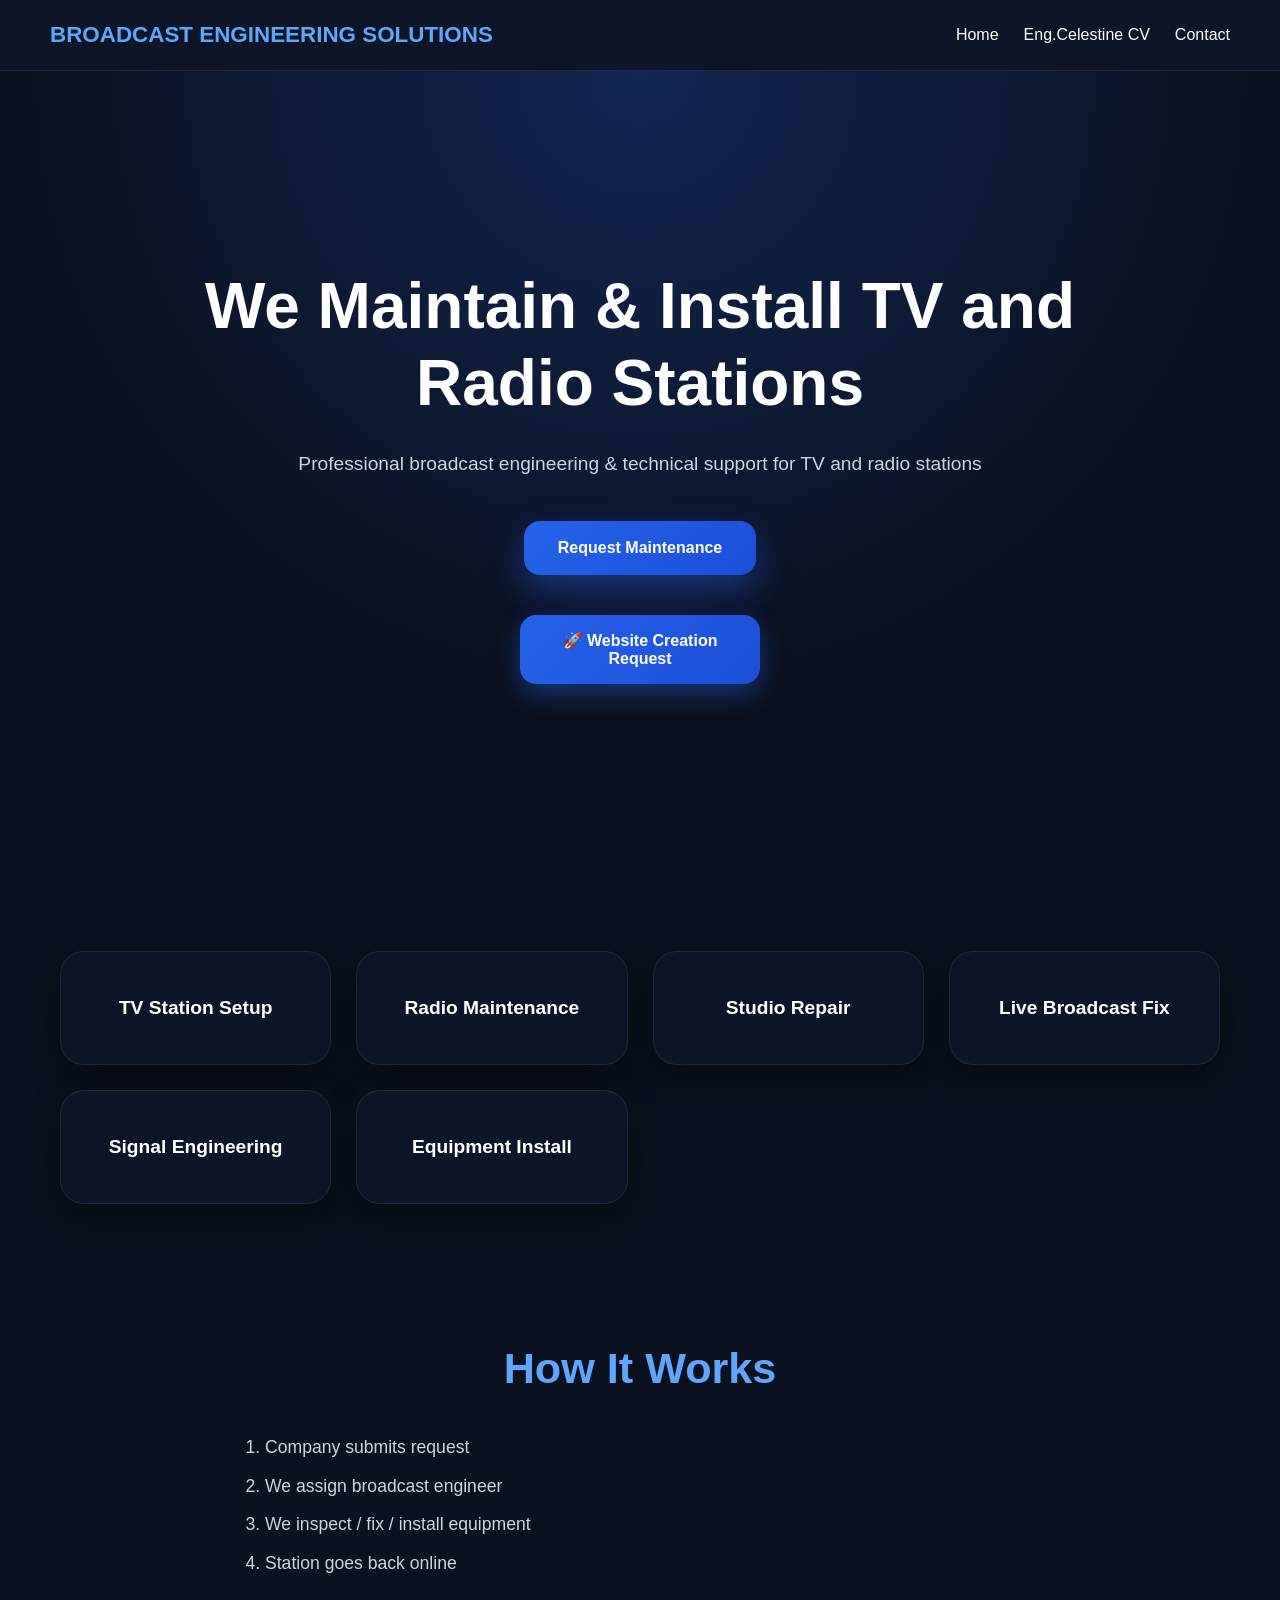
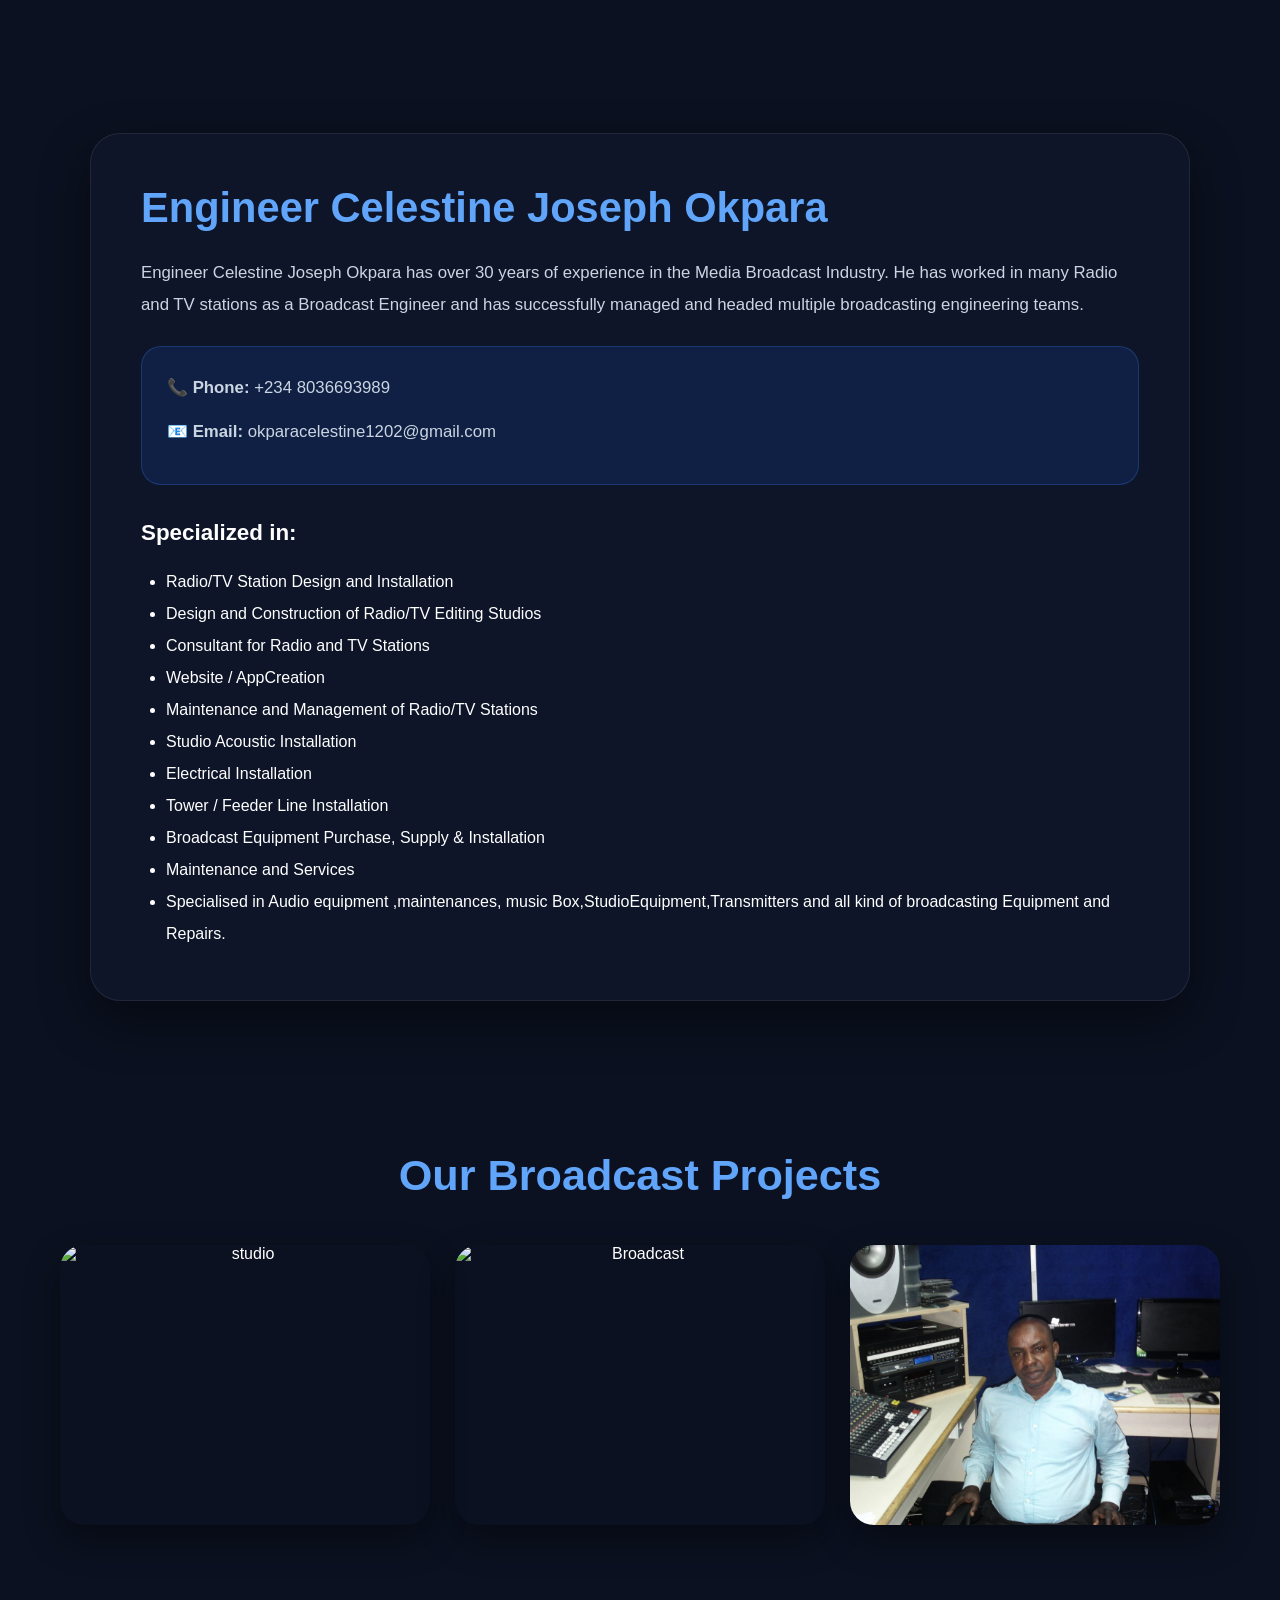
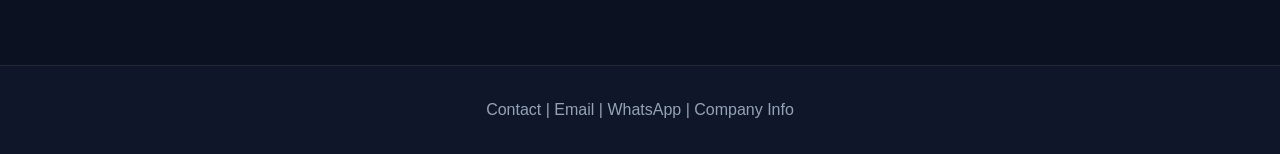
==== BroadCast-App/home.html @ f26ca930 "Add files via upload" ====
<!DOCTYPE html>
<html lang="en">
<head>
  <meta charset="UTF-8">
  <title>Broadcast Engineering Solutions</title>
  <link rel="stylesheet" href="style.css">
</head>

<body>

  <!-- HEADER -->
  <header class="header">
    <div class="logo">BROADCAST ENGINEERING SOLUTIONS</div>

    <nav>
      <a href="#">Home</a>
      <a href="cv.html">Eng.Celestine CV</a>
      <a href="#">Contact</a>
    </nav>
  </header>

  <!-- HERO -->
  <section class="hero">

    <h1>We Maintain & Install TV and Radio Stations</h1>

    <p>
      Professional broadcast engineering & technical support for TV and radio stations
    </p>

    <!-- ONLY ONE BUTTON -->
<P>
    <a href="request.html">
      <button class="main-btn">Request Maintenance</button>
    </a>
</p>

<button class="action-btn" onclick="goToRequest()">
  🚀 Website Creation Request
</button>
<script>function goToRequest() {
  window.location.href = "website-request.html";
}</script>


  </section>

  <!-- SERVICES -->
  <section class="services">

    <div class="card">TV Station Setup</div>
    <div class="card">Radio Maintenance</div>
    <div class="card">Studio Repair</div>
    <div class="card">Live Broadcast Fix</div>
    <div class="card">Signal Engineering</div>
    <div class="card">Equipment Install</div>

  </section>

  <!-- HOW IT WORKS -->
  <section class="how">

    <h2>How It Works</h2>

    <ol>
      <li>Company submits request</li>
      <li>We assign broadcast engineer</li>
      <li>We inspect / fix / install equipment</li>
      <li>Station goes back online</li>
    </ol>

  </section>

  <section class="profile-section">

  <div class="profile-card">


    <h2>Engineer Celestine Joseph Okpara</h2>

    <p>
      Engineer Celestine Joseph Okpara has over 30 years of experience in the Media Broadcast Industry.
      He has worked in many Radio and TV stations as a Broadcast Engineer and has successfully
      managed and headed multiple broadcasting engineering teams.
    </p>

    <!-- CONTACT INFO -->
<div class="contact-box">
  <p><strong>📞 Phone:</strong> +234 8036693989</p>
  <p><strong>📧 Email:</strong> okparacelestine1202@gmail.com</p>
</div>

    <h4>Specialized in:</h4>

    <ul>
      <li>Radio/TV Station Design and Installation</li>
      <li>Design and Construction of Radio/TV Editing Studios</li>
      <li>Consultant for Radio and TV Stations</li>
      <li>Website / AppCreation</li>
      <li>Maintenance and Management of Radio/TV Stations</li>
      <li>Studio Acoustic Installation</li>
      <li>Electrical Installation</li>
      <li>Tower / Feeder Line Installation</li>
      <li>Broadcast Equipment Purchase, Supply & Installation</li>
      <li>Maintenance and Services</li>
      <li>Specialised in Audio equipment ,maintenances, music Box,StudioEquipment,Transmitters and all kind of broadcasting Equipment and Repairs.</li>
    </ul>

  </div>

</section>
<section class="image-section">

  <h2>Our Broadcast Projects</h2>

  <div class="image-row">

    <img src="assets/pic1.jpg"alt="studio">

    <img src="assets/pic2.jpg" alt="Broadcast">

    <img src="assets/pic3.jpg" alt="Engineering">  

  </div>
  

</section>

  <!-- FOOTER -->
  <footer>
    <p>Contact | Email | WhatsApp | Company Info</p>
  </footer>

</body>
</html>
---- BroadCast-App/style.css ----
/* =========================
   GLOBAL STYLING
========================= */

* {
  margin: 0;
  padding: 0;
  box-sizing: border-box;
}

body {
  font-family: "Segoe UI", Tahoma, Geneva, Verdana, sans-serif;
  background: #0b1120;
  color: white;
  min-height: 100vh;
  overflow-x: hidden;
}



/* =========================
   TOPBAR
========================= */

.topbar {
  width: 100%;
  background: rgba(15, 23, 42, 0.95);
  backdrop-filter: blur(10px);
  border-bottom: 1px solid rgba(255,255,255,0.08);
  padding: 22px 40px;
  display: flex;
  justify-content: space-between;
  align-items: center;
  position: sticky;
  top: 0;
  z-index: 1000;
}

.topbar h1 {
  font-size: 2rem;
  color: #60a5fa;
  font-weight: 700;
  letter-spacing: 1px;
}

.topbar p {
  color: #94a3b8;
  margin-top: 4px;
}



/* =========================
   REQUEST PAGE LAYOUT
========================= */

.request-wrapper {
  display: grid;
  grid-template-columns: repeat(auto-fit, minmax(350px, 1fr));
  gap: 40px;
  padding: 60px;
  align-items: center;
}

.request-image {
  background:
    linear-gradient(
      135deg,
      rgba(37,99,235,0.25),
      rgba(15,23,42,0.9)
    );

  border: 1px solid rgba(255,255,255,0.08);

  border-radius: 30px;

  padding: 50px;

  min-height: 500px;

  display: flex;
  flex-direction: column;
  justify-content: center;

  box-shadow:
    0 20px 50px rgba(0,0,0,0.4);
}

.request-image h2 {
  font-size: 3rem;
  line-height: 1.2;
  margin-bottom: 25px;
  color: white;
}

.request-image p {
  font-size: 1.15rem;
  line-height: 1.8;
  color: #cbd5e1;
}



/* =========================
   FORM CARD
========================= */

.request-card {
  background: rgba(15,23,42,0.95);

  border: 1px solid rgba(255,255,255,0.08);

  border-radius: 30px;

  padding: 45px;

  box-shadow:
    0 25px 50px rgba(0,0,0,0.5);
}

.request-card h2 {
  font-size: 2rem;
  margin-bottom: 30px;
  color: #60a5fa;
}

.request-card input,
.request-card textarea {
  width: 100%;

  padding: 16px 18px;

  margin-bottom: 20px;

  border-radius: 16px;

  border: 1px solid rgba(255,255,255,0.08);

  background: #111827;

  color: white;

  font-size: 1rem;

  transition: 0.3s ease;
}

.request-card textarea {
  min-height: 140px;
  resize: vertical;
}

.request-card input:focus,
.request-card textarea:focus {
  outline: none;

  border-color: #3b82f6;

  box-shadow:
    0 0 0 4px rgba(59,130,246,0.2);
}

.request-card button {
  width: 100%;

  padding: 16px;

  border: none;

  border-radius: 16px;

  background:
    linear-gradient(
      135deg,
      #2563eb,
      #1d4ed8
    );

  color: white;

  font-size: 1rem;

  font-weight: 700;

  cursor: pointer;

  transition: 0.3s ease;

  box-shadow:
    0 10px 25px rgba(37,99,235,0.4);
}

.request-card button:hover {
  transform: translateY(-2px);

  box-shadow:
    0 15px 35px rgba(37,99,235,0.5);
}

.request-card select {

  width: 100%;

  padding: 16px 18px;

  margin-bottom: 20px;

  border-radius: 16px;

  border:
    1px solid rgba(255,255,255,0.08);

  background: #111827;

  color: white;

  font-size: 1rem;

  transition: 0.3s ease;
}

.request-card select:focus {

  outline: none;

  border-color: #3b82f6;

  box-shadow:
    0 0 0 4px rgba(59,130,246,0.2);
}





/* =========================
   SUCCESS PAGE
========================= */

.success-container {
  width: 100%;
  min-height: 100vh;

  display: flex;
  justify-content: center;
  align-items: center;

  padding: 30px;
}

.success-card {
  width: 100%;
  max-width: 600px;

  background: rgba(15,23,42,0.95);

  border: 1px solid rgba(255,255,255,0.08);

  border-radius: 30px;

  padding: 50px;

  text-align: center;

  box-shadow:
    0 20px 50px rgba(0,0,0,0.45);
}

.success-card h1 {
  color: #4ade80;
  margin-bottom: 20px;
  font-size: 2.5rem;
}

.success-card p {
  color: #cbd5e1;
  margin-bottom: 35px;
  font-size: 1.1rem;
}

.success-card a {
  display: block;

  margin-top: 16px;

  padding: 15px;

  background:
    linear-gradient(
      135deg,
      #2563eb,
      #1d4ed8
    );

  border-radius: 16px;

  text-decoration: none;

  color: white;

  font-weight: 600;

  transition: 0.3s ease;
}

.success-card a:hover {
  transform: translateY(-2px);
}



/* =========================
   ADMIN PAGE
========================= */

.admin-container {
  padding: 50px;
}

.admin-container h2 {
  font-size: 2rem;
  margin-bottom: 35px;
  color: #60a5fa;
}

#requests {
  display: grid;
  grid-template-columns: repeat(auto-fit, minmax(320px, 1fr));
  gap: 25px;
}

.request-box {
  background: rgba(15,23,42,0.95);

  border: 1px solid rgba(255,255,255,0.08);

  border-radius: 24px;

  padding: 28px;

  transition: 0.3s ease;

  box-shadow:
    0 15px 35px rgba(0,0,0,0.35);
}

.request-box:hover {
  transform: translateY(-5px);

  border-color: rgba(59,130,246,0.5);
}

.request-box h3 {
  color: #60a5fa;
  margin-bottom: 18px;
  font-size: 1.4rem;
}

.request-box p {
  margin-bottom: 12px;
  color: #cbd5e1;
  line-height: 1.6;
}

.request-box strong {
  color: white;
}



/* =========================
   LOGOUT BUTTON
========================= */

#logoutBtn {
  background:
    linear-gradient(
      135deg,
      #ef4444,
      #dc2626
    );

  border: none;

  color: white;

  padding: 12px 22px;

  border-radius: 14px;

  font-size: 0.95rem;

  font-weight: 600;

  cursor: pointer;

  transition: 0.3s ease;
}

#logoutBtn:hover {
  transform: translateY(-2px);

  box-shadow:
    0 10px 25px rgba(239,68,68,0.35);
}



/* =========================
   MOBILE RESPONSIVE
========================= */

@media (max-width: 768px) {

  .topbar {
    padding: 20px;
    flex-direction: column;
    gap: 15px;
    text-align: center;
  }

  .request-wrapper {
    padding: 25px;
  }

  .request-image h2 {
    font-size: 2.2rem;
  }

  .request-card,
  .request-image,
  .success-card {
    padding: 30px;
  }

  .admin-container {
    padding: 25px;
  }

}

/* =========================
   GLOBAL
========================= */

* {
  margin: 0;
  padding: 0;
  box-sizing: border-box;
}

body {
  background: #0b1120;
  color: white;
  font-family: "Segoe UI", sans-serif;
  overflow-x: hidden;
}



/* =========================
   HEADER
========================= */

.header {
  width: 100%;
  padding: 22px 50px;

  display: flex;
  justify-content: space-between;
  align-items: center;

  background: rgba(15,23,42,0.95);

  backdrop-filter: blur(12px);

  position: sticky;
  top: 0;
  z-index: 1000;

  border-bottom:
    1px solid rgba(255,255,255,0.08);
}

.logo {
  font-size: 1.4rem;
  font-weight: bold;
  color: #60a5fa;
}

nav {
  display: flex;
  gap: 25px;
}

nav a {
  text-decoration: none;
  color: white;
  font-weight: 500;
  transition: 0.3s;
}

nav a:hover {
  color: #60a5fa;
}



/* =========================
   HERO
========================= */

.hero {

  min-height: 90vh;

  display: flex;
  flex-direction: column;
  justify-content: center;
  align-items: center;

  text-align: center;

  padding: 40px;

  background:
    radial-gradient(
      circle at top,
      rgba(37,99,235,0.25),
      transparent 60%
    );
}

.hero h1 {

  font-size: 4rem;

  max-width: 900px;

  line-height: 1.2;

  margin-bottom: 25px;

  color: white;
}

.hero p {

  max-width: 700px;

  font-size: 1.2rem;

  line-height: 1.8;

  color: #cbd5e1;

  margin-bottom: 40px;
}



/* =========================
   BUTTON
========================= */

.main-btn {

  padding: 18px 34px;

  border: none;

  border-radius: 16px;

  background:
    linear-gradient(
      135deg,
      #2563eb,
      #1d4ed8
    );

  color: white;

  font-size: 1rem;

  font-weight: 700;

  cursor: pointer;

  transition: 0.3s ease;

  box-shadow:
    0 15px 35px rgba(37,99,235,0.4);
}

.main-btn:hover {

  transform: translateY(-3px);

  box-shadow:
    0 20px 40px rgba(37,99,235,0.5);
}



/* =========================
   SERVICES
========================= */

.services {

  display: grid;

  grid-template-columns:
    repeat(auto-fit, minmax(260px,1fr));

  gap: 25px;

  padding: 70px 60px;
}

.card {

  background:
    rgba(15,23,42,0.95);

  border:
    1px solid rgba(255,255,255,0.08);

  border-radius: 24px;

  padding: 45px 30px;

  text-align: center;

  font-size: 1.2rem;

  font-weight: 600;

  transition: 0.3s ease;

  box-shadow:
    0 15px 35px rgba(0,0,0,0.35);
}

.card:hover {

  transform: translateY(-6px);

  border-color:
    rgba(59,130,246,0.4);
}



/* =========================
   HOW IT WORKS
========================= */

.how {

  padding: 70px 60px;

  text-align: center;
}

.how h2 {

  font-size: 2.7rem;

  margin-bottom: 35px;

  color: #60a5fa;
}

.how ol {

  max-width: 750px;

  margin: auto;

  text-align: left;

  line-height: 2.2;

  font-size: 1.1rem;

  color: #cbd5e1;
}



/* =========================
   PROFILE SECTION
========================= */

.profile-section {

  padding: 80px 60px;
}

.profile-card {

  max-width: 1100px;

  margin: auto;

  background:
    rgba(15,23,42,0.95);

  border:
    1px solid rgba(255,255,255,0.08);

  border-radius: 30px;

  padding: 50px;

  box-shadow:
    0 20px 50px rgba(0,0,0,0.45);
}

.profile-card h2 {

  font-size: 2.6rem;

  margin-bottom: 25px;

  color: #60a5fa;
}

.profile-card p {

  line-height: 1.9;

  color: #cbd5e1;

  margin-bottom: 25px;

  font-size: 1.05rem;
}

.profile-card h4 {

  margin-top: 35px;

  margin-bottom: 20px;

  font-size: 1.4rem;
}

.profile-card ul {

  padding-left: 25px;

  line-height: 2;
}



/* =========================
   CONTACT BOX
========================= */

.contact-box {

  margin-top: 25px;

  margin-bottom: 30px;

  background:
    rgba(37,99,235,0.15);

  border:
    1px solid rgba(59,130,246,0.25);

  padding: 25px;

  border-radius: 20px;
}

.contact-box p {

  margin-bottom: 12px;
}



/* =========================
   IMAGE GALLERY
========================= */

.image-section {

  padding: 70px 60px;

  text-align: center;
}

.image-section h2 {

  font-size: 2.7rem;

  margin-bottom: 45px;

  color: #60a5fa;
}

.image-row {

  display: grid;

  grid-template-columns:
    repeat(auto-fit, minmax(280px,1fr));

  gap: 25px;
}

.image-row img {

  width: 100%;

  height: 280px;

  object-fit: cover;

  border-radius: 24px;

  transition: 0.3s ease;

  box-shadow:
    0 15px 35px rgba(0,0,0,0.4);
}

.image-row img:hover {

  transform: scale(1.03);
}



/* =========================
   FOOTER
========================= */

footer {

  margin-top: 70px;

  padding: 35px;

  text-align: center;

  background:
    rgba(15,23,42,0.95);

  border-top:
    1px solid rgba(255,255,255,0.08);

  color: #94a3b8;
}



/* =========================
   MOBILE
========================= */

@media (max-width: 768px) {

  .header {

    flex-direction: column;

    gap: 18px;

    padding: 25px;
  }

  .hero h1 {
    font-size: 2.5rem;
  }

  .services,
  .profile-section,
  .image-section,
  .how {

    padding: 40px 25px;
  }

  .profile-card {

    padding: 30px;
  }

}

/* =========================
   WEBSITE LOGIN PAGE
========================= */

.login-page {

  width: 100%;

  min-height: 100vh;

  display: flex;

  justify-content: center;

  align-items: center;

  padding: 30px;

  background:
    radial-gradient(
      circle at top,
      rgba(37,99,235,0.25),
      transparent 60%
    );
}

.login-card {

  width: 100%;

  max-width: 450px;

  background:
    rgba(15,23,42,0.95);

  border:
    1px solid rgba(255,255,255,0.08);

  border-radius: 30px;

  padding: 45px;

  box-shadow:
    0 20px 50px rgba(0,0,0,0.45);

  text-align: center;
}

.login-card h1 {

  font-size: 2.3rem;

  margin-bottom: 12px;

  color: #60a5fa;
}

.login-card p {

  color: #cbd5e1;

  margin-bottom: 30px;
}

.login-card input {

  width: 100%;

  padding: 16px 18px;

  margin-bottom: 20px;

  border-radius: 16px;

  border:
    1px solid rgba(255,255,255,0.08);

  background: #111827;

  color: white;

  font-size: 1rem;
}

.login-card input:focus {

  outline: none;

  border-color: #3b82f6;

  box-shadow:
    0 0 0 4px rgba(59,130,246,0.2);
}

.login-card button {

  width: 100%;

  padding: 16px;

  border: none;

  border-radius: 16px;

  background:
    linear-gradient(
      135deg,
      #2563eb,
      #1d4ed8
    );

  color: white;

  font-size: 1rem;

  font-weight: 700;

  cursor: pointer;

  transition: 0.3s ease;

  box-shadow:
    0 10px 25px rgba(37,99,235,0.35);
}

.login-card button:hover {

  transform: translateY(-2px);
}
/* =========================
   USERS PAGE (PROFESSIONAL)
========================= */

#usersContainer {
  display: grid;
  grid-template-columns: repeat(auto-fit, minmax(300px, 1fr));
  gap: 20px;
  margin-top: 20px;
}

.user-card {
  background: rgba(15,23,42,0.95);
  border: 1px solid rgba(255,255,255,0.08);
  border-radius: 20px;
  padding: 25px;
  box-shadow: 0 15px 35px rgba(0,0,0,0.35);
  transition: 0.3s ease;
}

.user-card:hover {
  transform: translateY(-5px);
  border-color: rgba(59,130,246,0.4);
}

.user-card h3 {
  color: #60a5fa;
  margin-bottom: 10px;
  font-size: 1.2rem;
}

.user-card p {
  color: #cbd5e1;
  margin-bottom: 8px;
  font-size: 0.95rem;
}

/* ACTION BADGES (optional later) */
.badge {
  display: inline-block;
  padding: 5px 10px;
  border-radius: 10px;
  font-size: 0.75rem;
  background: rgba(37,99,235,0.2);
  color: #60a5fa;
}
.admin-page {
  padding: 30px;
  font-family: Arial, sans-serif;
}

.users-container {
  display: grid;
  grid-template-columns: repeat(auto-fit, minmax(250px, 1fr));
  gap: 20px;
  margin-top: 20px;
}

.user-card {
  background: rgba(73, 57, 57, 0.308);
  padding: 15px;
  border-radius: 10px;
  box-shadow: 0 5px 15px rgba(0,0,0,0.1);
}
.admin-btn {
  padding: 12px 18px;
  background: #1e90ff;
  color: white;
  border: none;
  border-radius: 8px;
  cursor: pointer;
  margin: 10px;
  font-size: 16px;
}

.admin-btn:hover {
  background: #0f6fd1;
}
.action-btn {
 width: 20%;

  padding: 16px;

  border: none;

  border-radius: 16px;

  background:
    linear-gradient(
      135deg,
      #2563eb,
      #1d4ed8
    );

  color: white;

  font-size: 1rem;

  font-weight: 700;

  cursor: pointer;

  transition: 0.3s ease;

  box-shadow:
    0 10px 25px rgba(37,99,235,0.4);
}

.action-btn:hover {
  transform: translateY(-3px);
  box-shadow: 0 10px 25px rgba(0,0,0,0.3);
}

.action-btn:active {
  transform: scale(0.97);
}
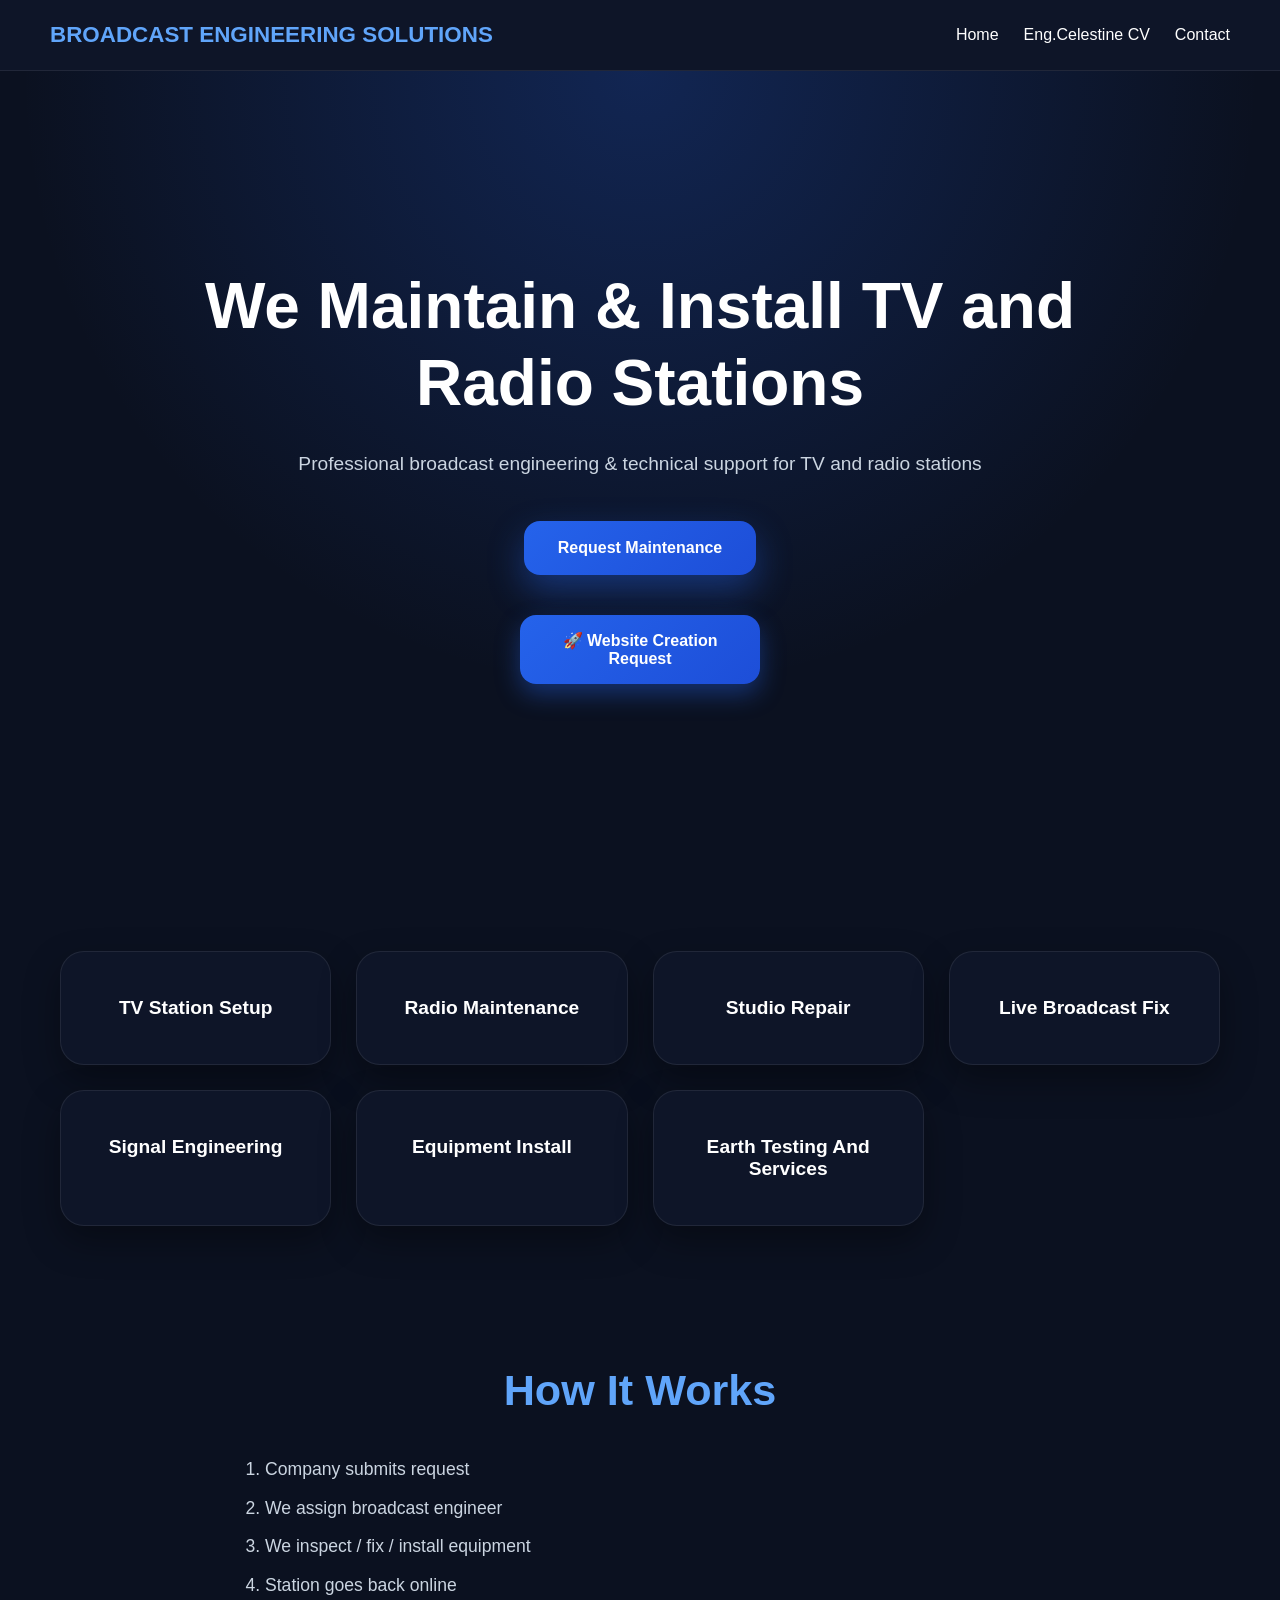
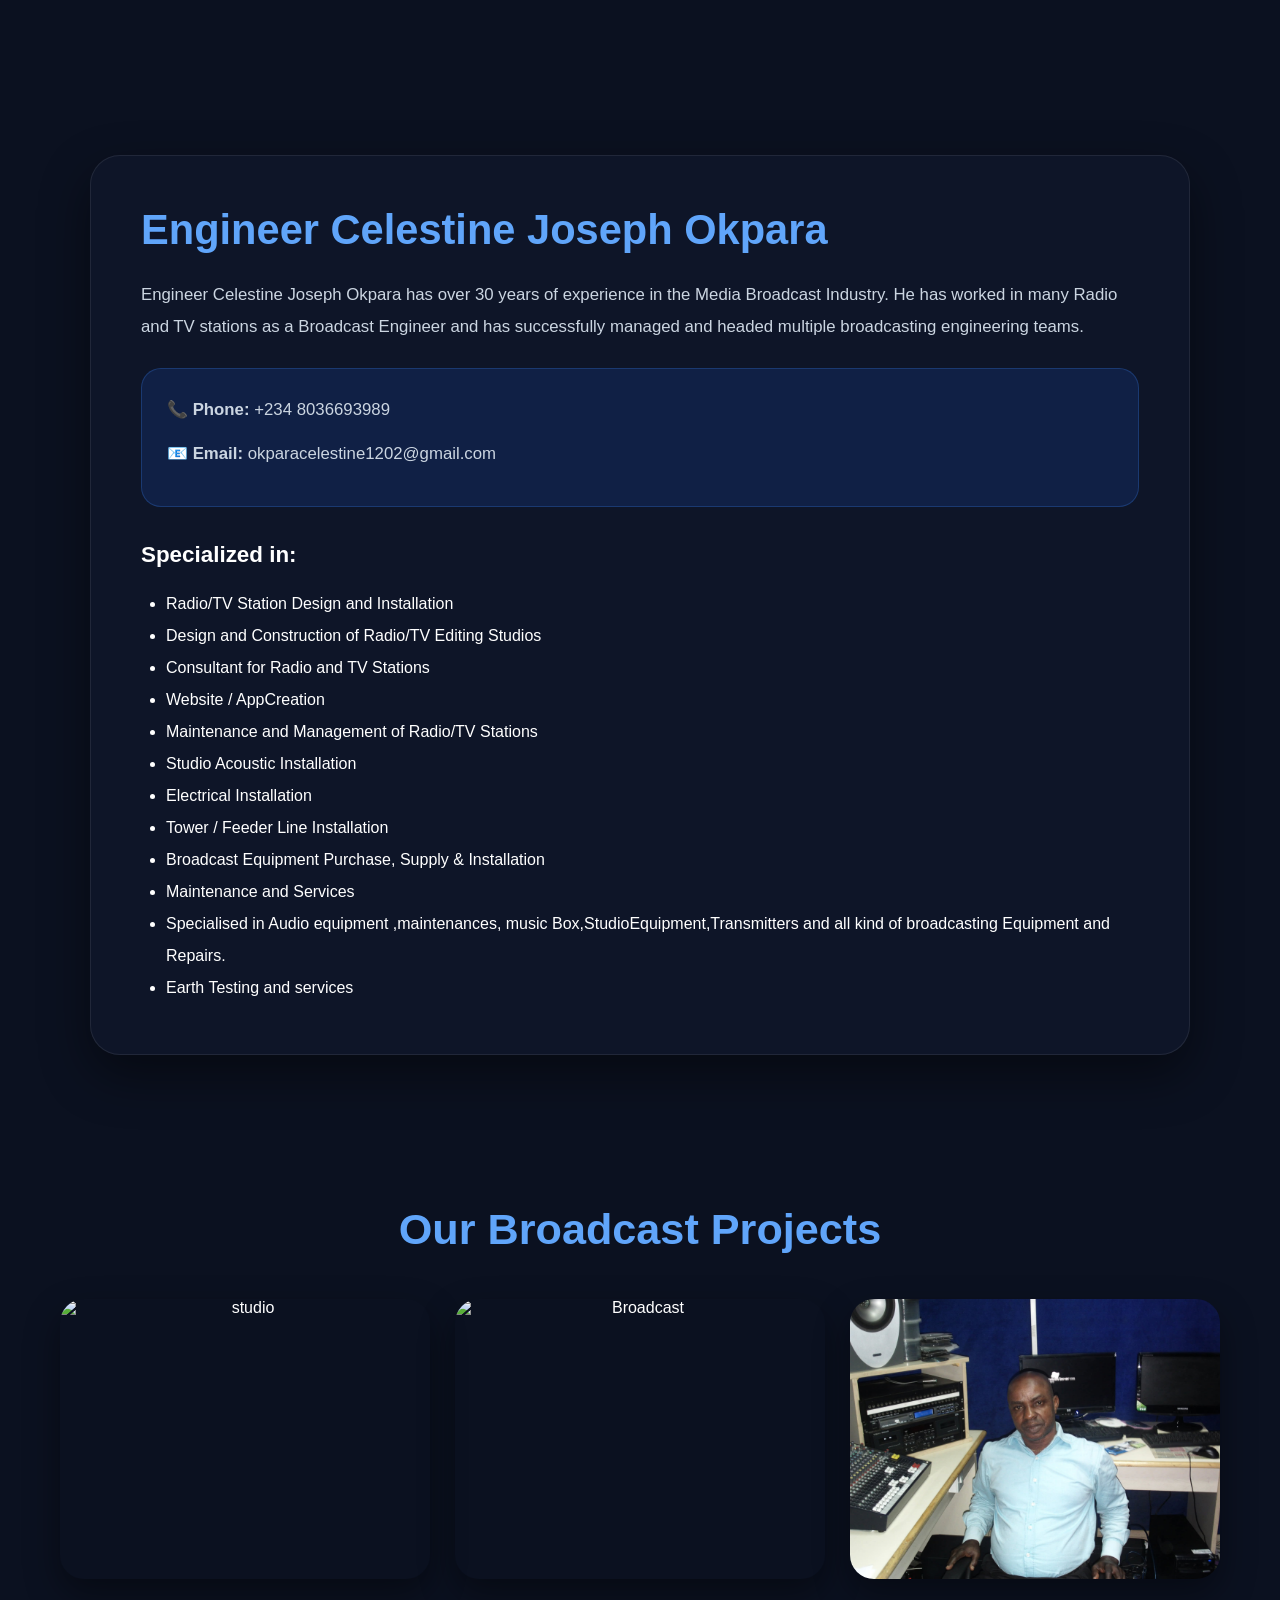
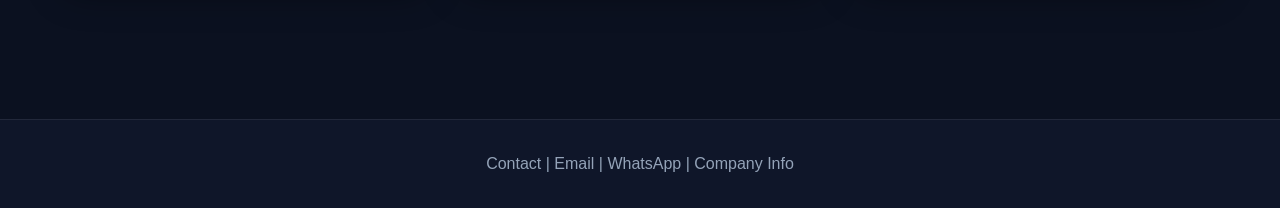
==== commit bcb0f8cc: "Update home.html" ====
--- a/BroadCast-App/home.html
+++ b/BroadCast-App/home.html
@@ -54,6 +54,7 @@
     <div class="card">Live Broadcast Fix</div>
     <div class="card">Signal Engineering</div>
     <div class="card">Equipment Install</div>
+    <div class="card">Earth Testing And Services</div>
 
   </section>
 
@@ -104,6 +105,7 @@
       <li>Broadcast Equipment Purchase, Supply & Installation</li>
       <li>Maintenance and Services</li>
       <li>Specialised in Audio equipment ,maintenances, music Box,StudioEquipment,Transmitters and all kind of broadcasting Equipment and Repairs.</li>
+      <li>Earth Testing and services</li>
     </ul>
 
   </div>
@@ -132,4 +134,4 @@
   </footer>
 
 </body>
-</html>+</html>
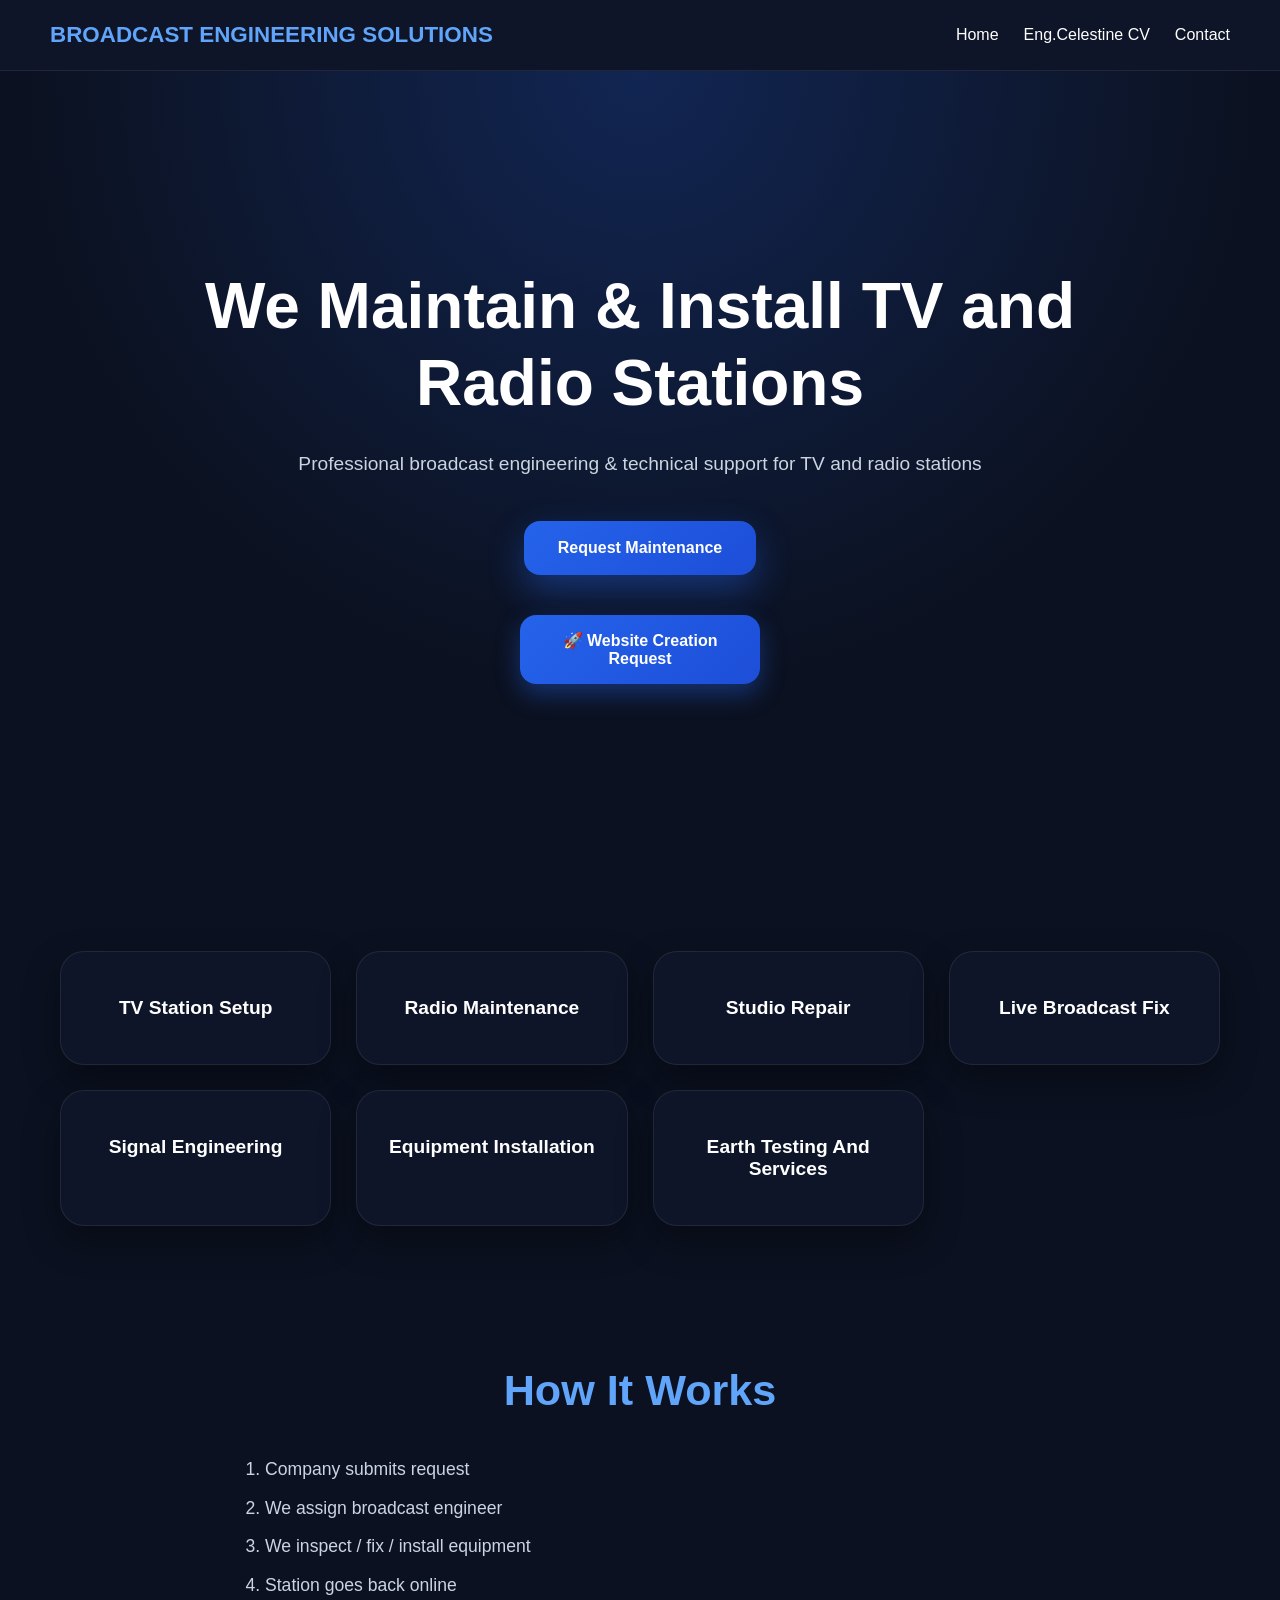
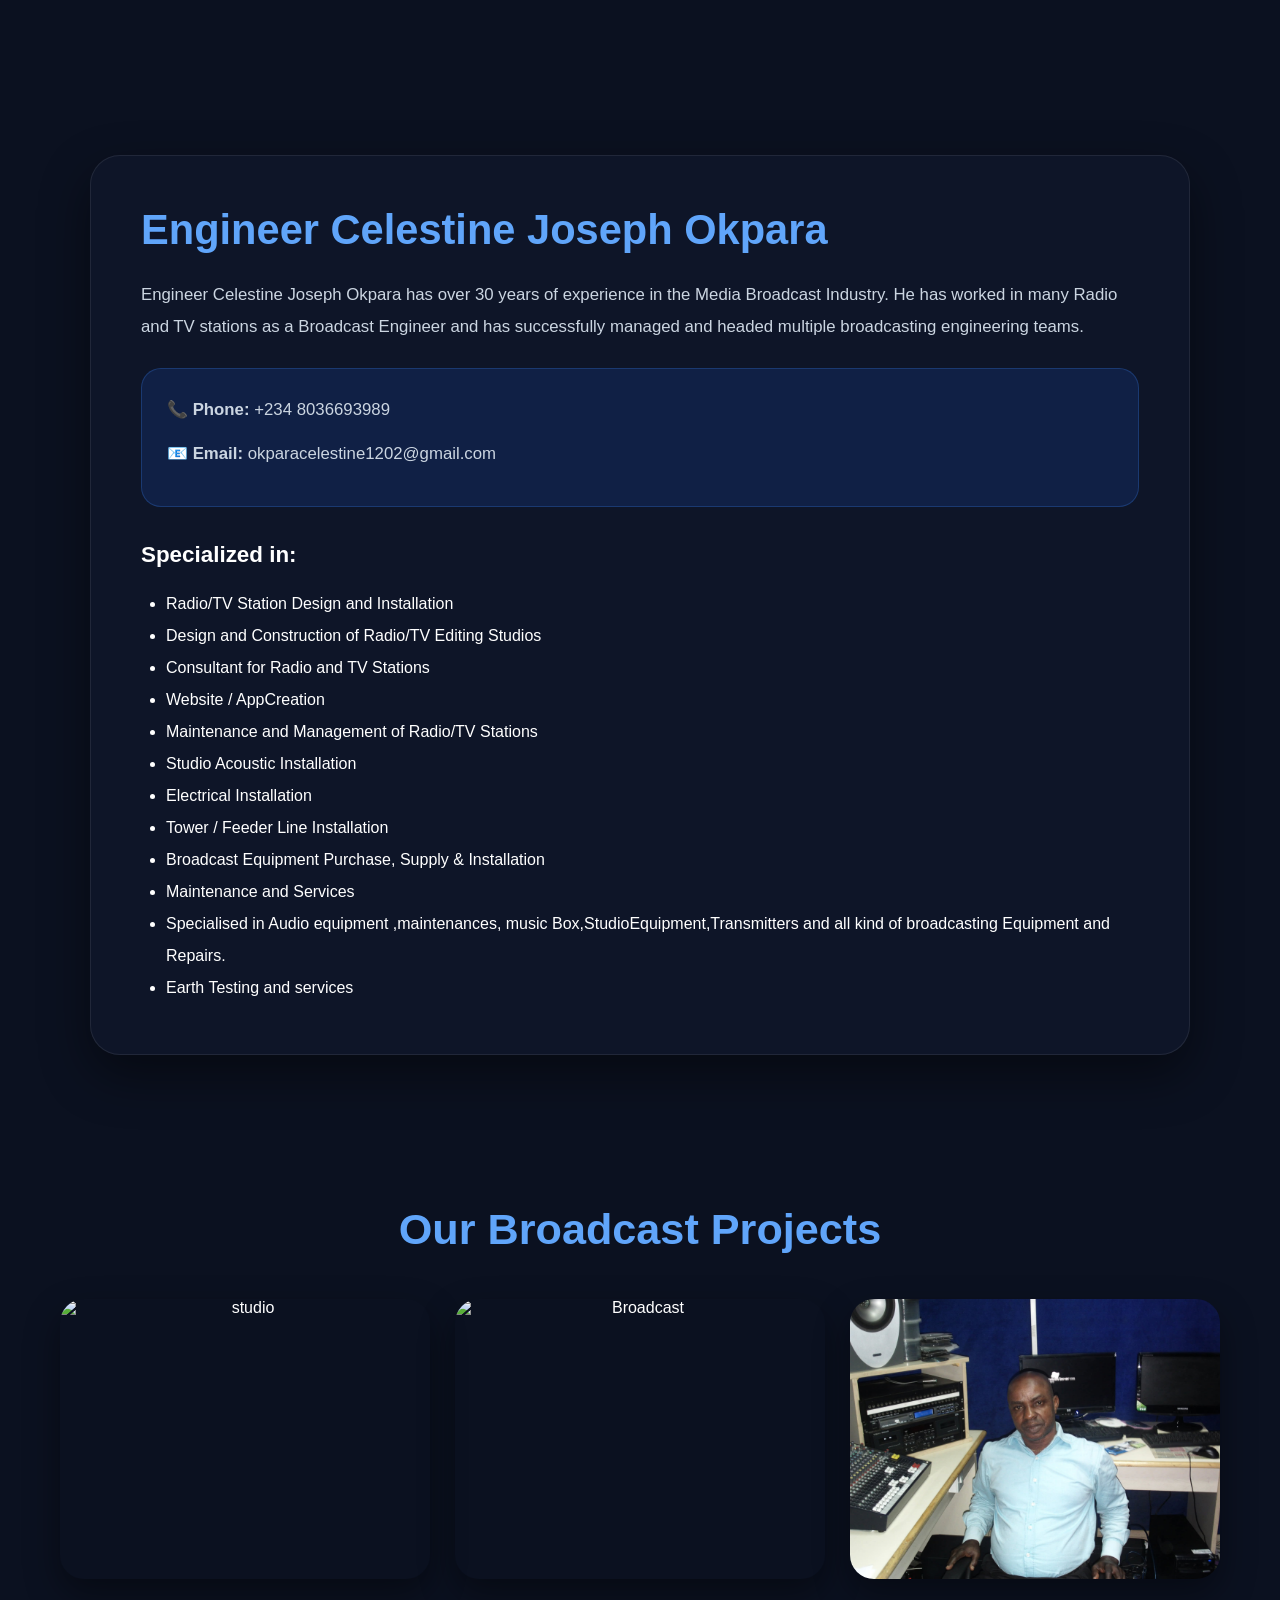
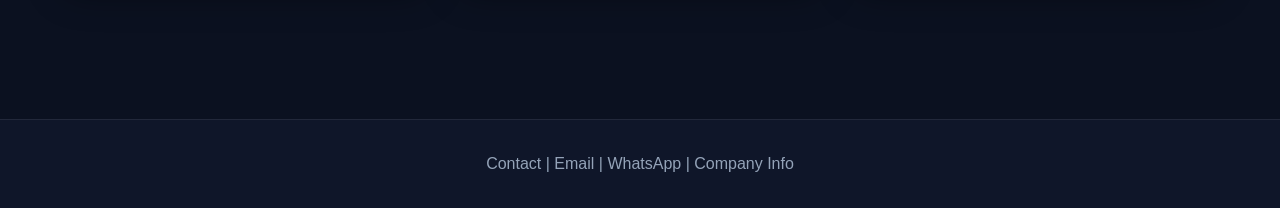
==== commit a75f2c2a: "Update home.html" ====
--- a/BroadCast-App/home.html
+++ b/BroadCast-App/home.html
@@ -53,7 +53,7 @@
     <div class="card">Studio Repair</div>
     <div class="card">Live Broadcast Fix</div>
     <div class="card">Signal Engineering</div>
-    <div class="card">Equipment Install</div>
+    <div class="card">Equipment Installation</div>
     <div class="card">Earth Testing And Services</div>
 
   </section>
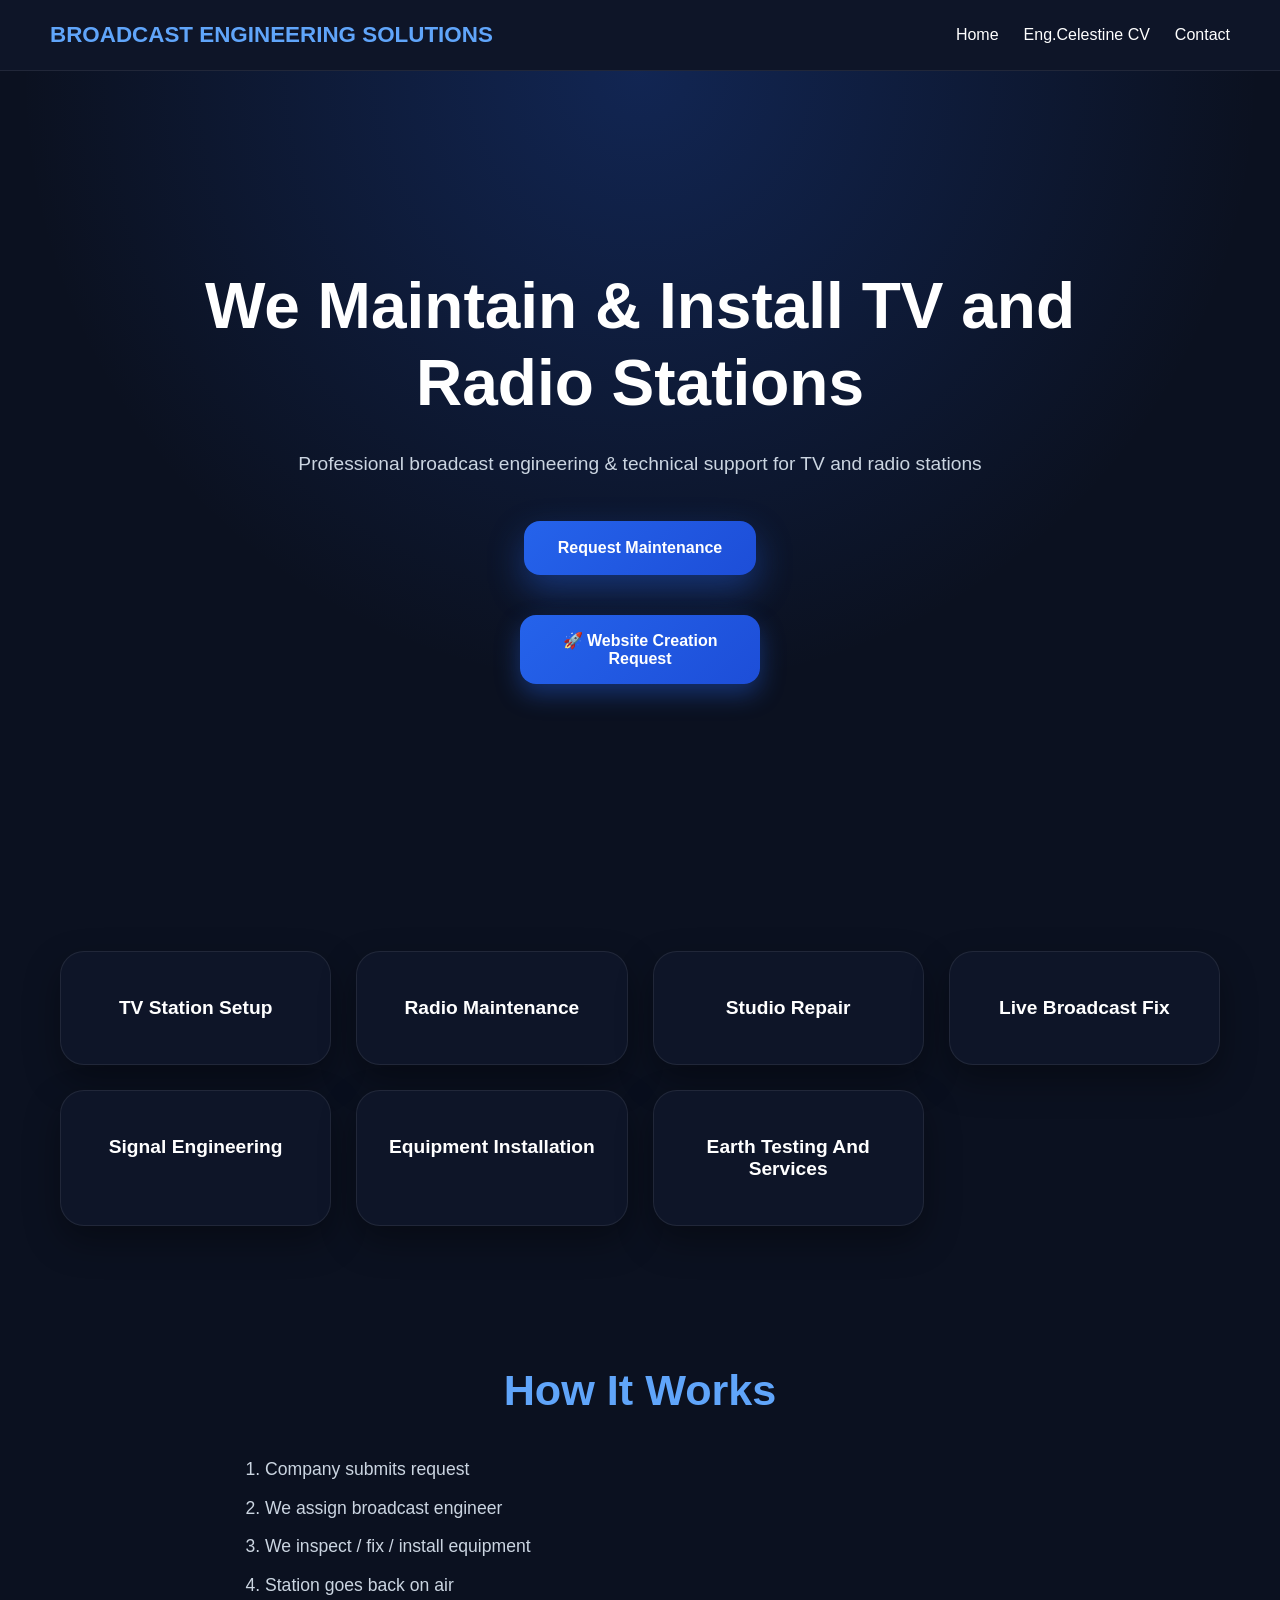
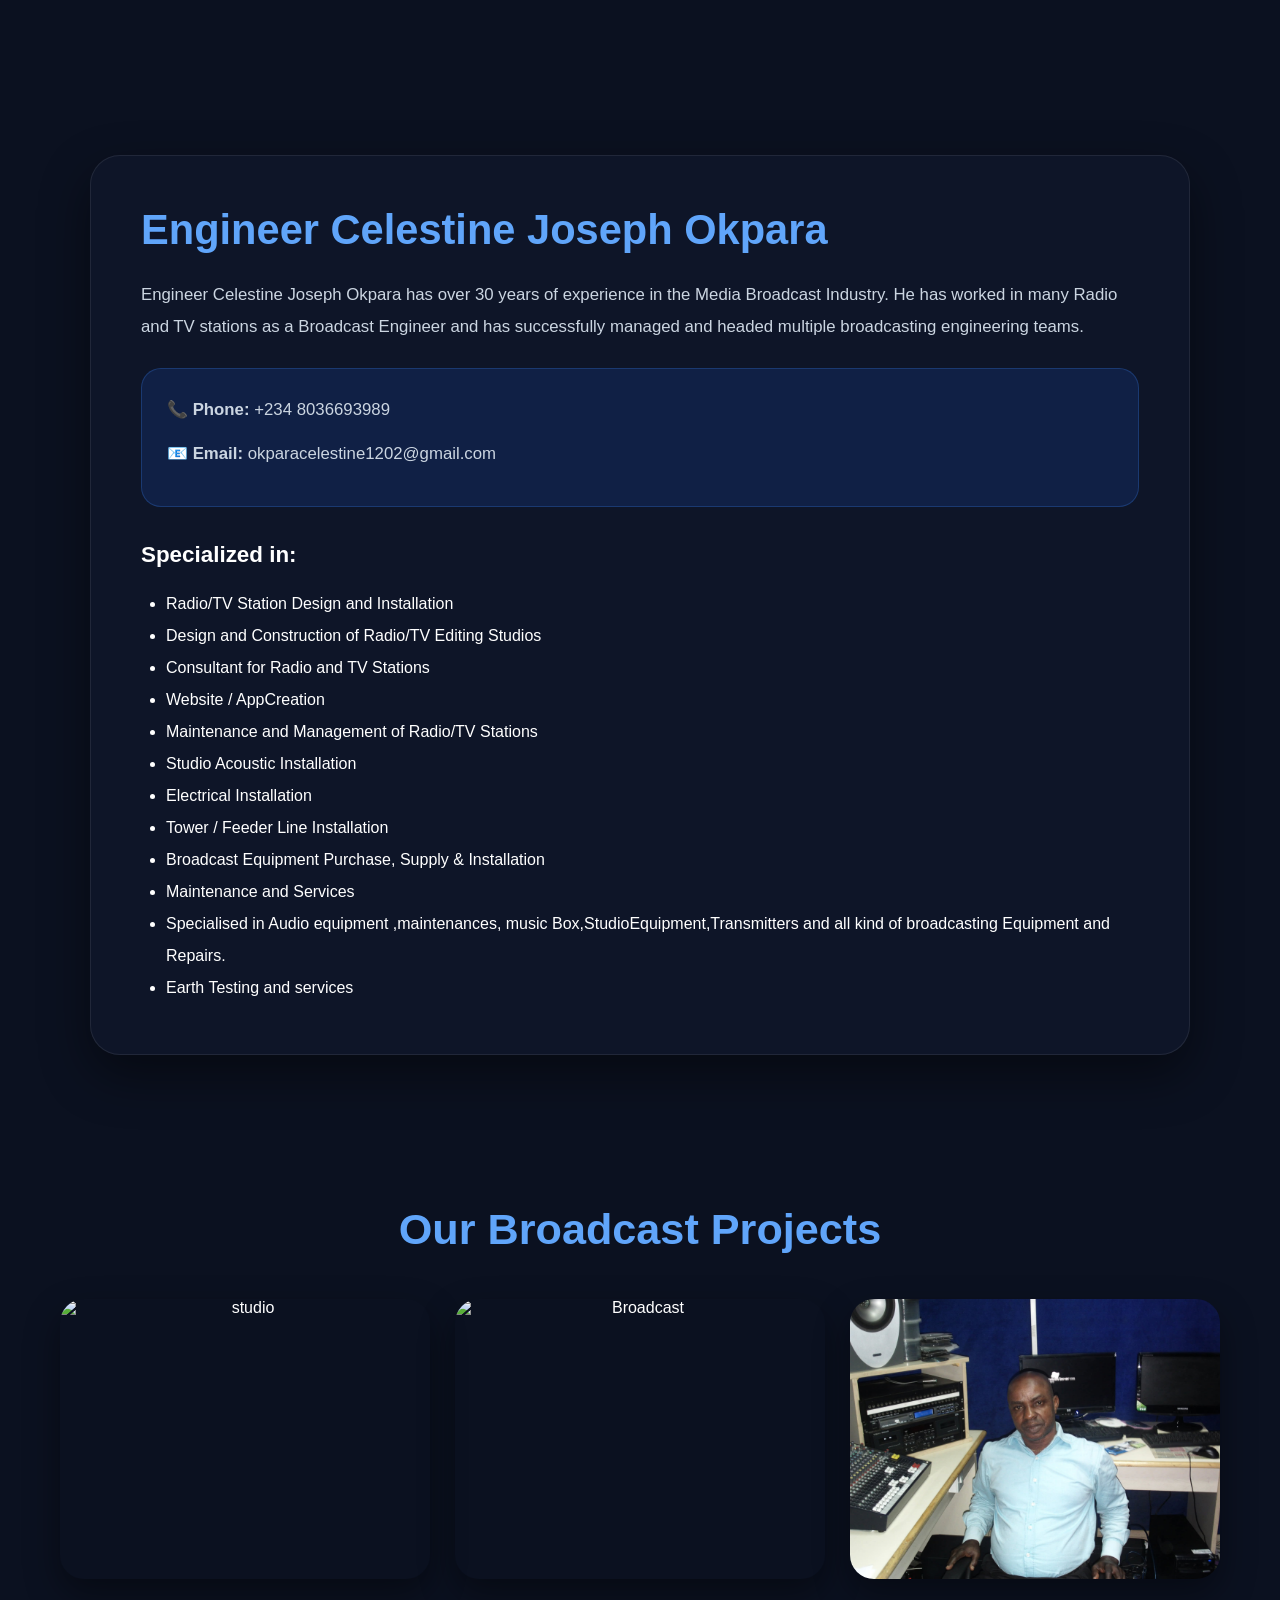
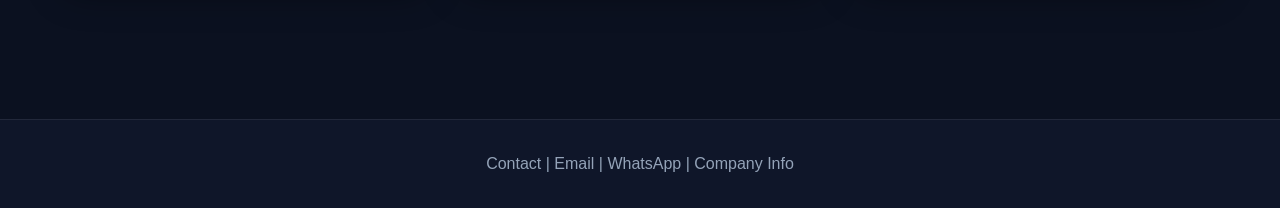
==== commit 1971be9c: "Update home.html" ====
--- a/BroadCast-App/home.html
+++ b/BroadCast-App/home.html
@@ -67,7 +67,7 @@
       <li>Company submits request</li>
       <li>We assign broadcast engineer</li>
       <li>We inspect / fix / install equipment</li>
-      <li>Station goes back online</li>
+      <li>Station goes back on air</li>
     </ol>
 
   </section>
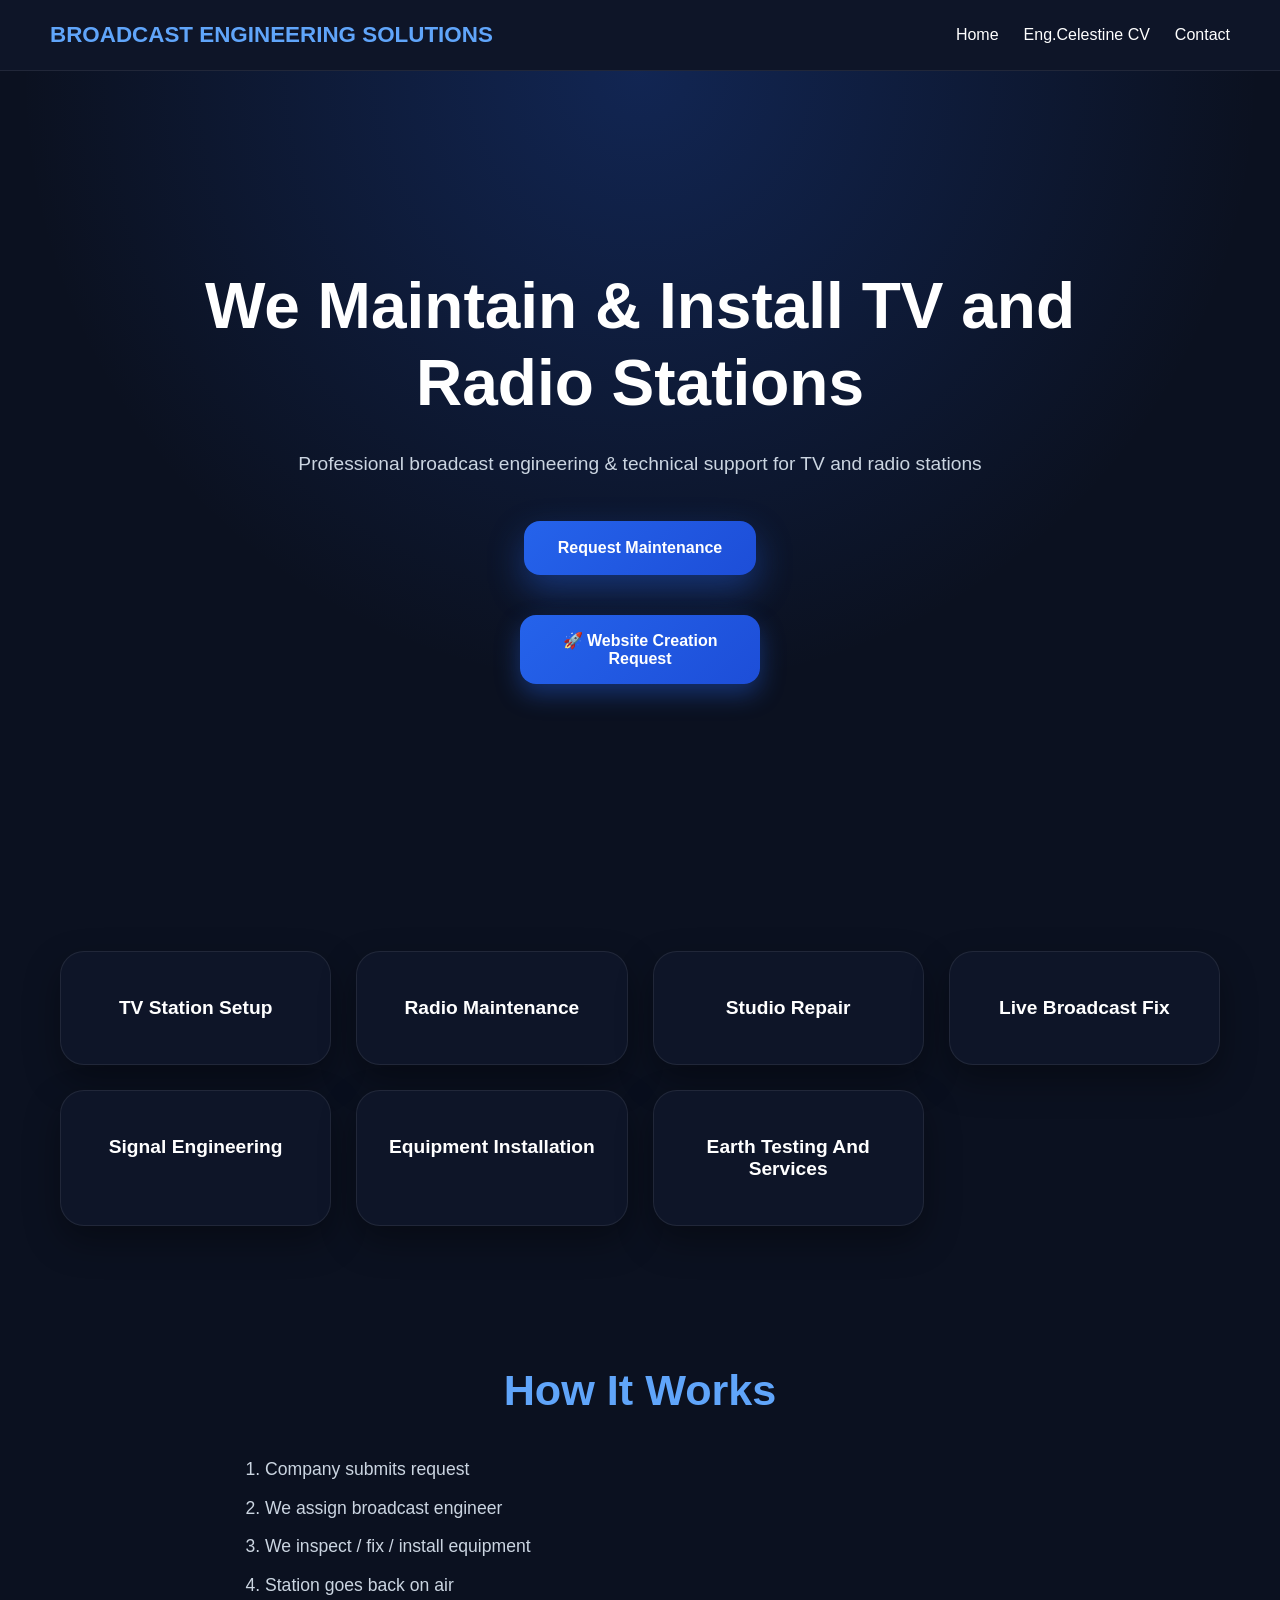
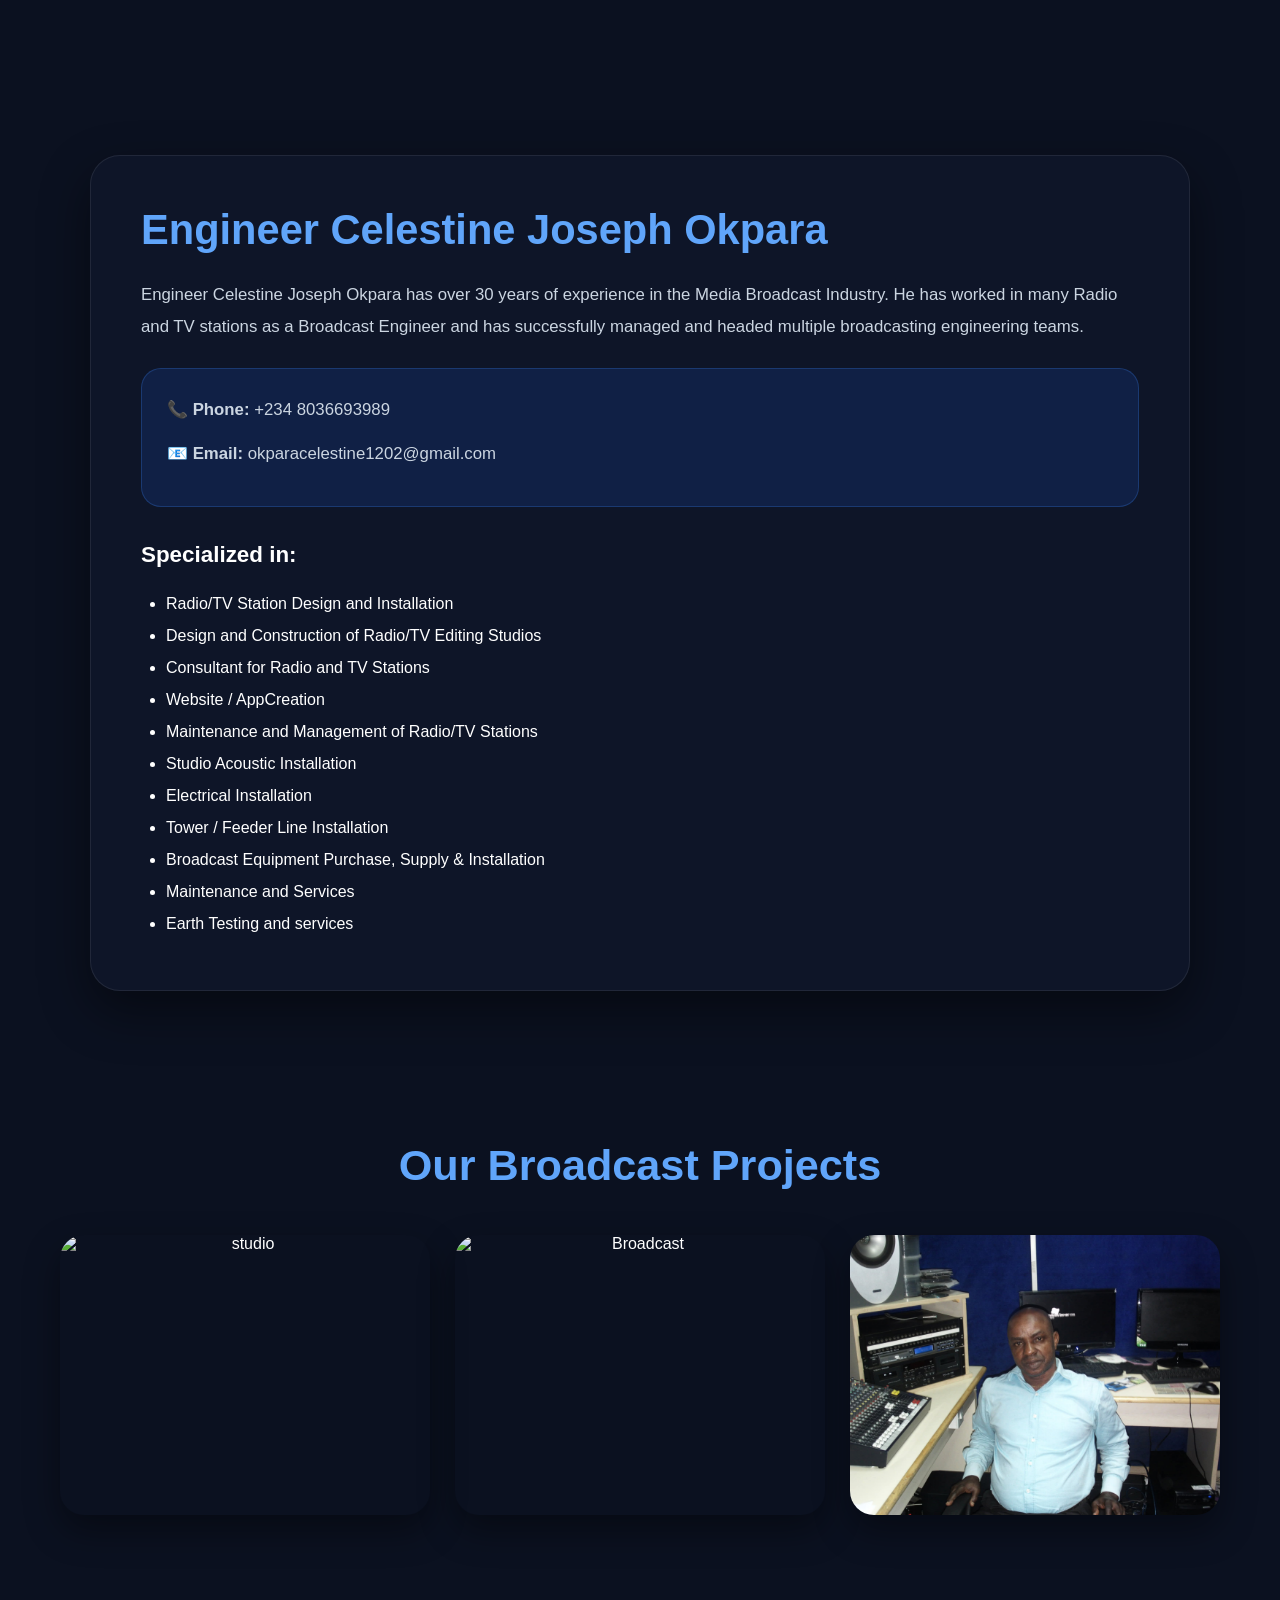
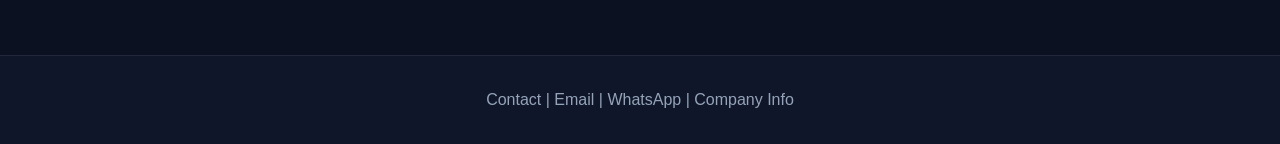
==== commit f00ccbaf: "Update home.html" ====
--- a/BroadCast-App/home.html
+++ b/BroadCast-App/home.html
@@ -104,7 +104,7 @@
       <li>Tower / Feeder Line Installation</li>
       <li>Broadcast Equipment Purchase, Supply & Installation</li>
       <li>Maintenance and Services</li>
-      <li>Specialised in Audio equipment ,maintenances, music Box,StudioEquipment,Transmitters and all kind of broadcasting Equipment and Repairs.</li>
+     
       <li>Earth Testing and services</li>
     </ul>
 
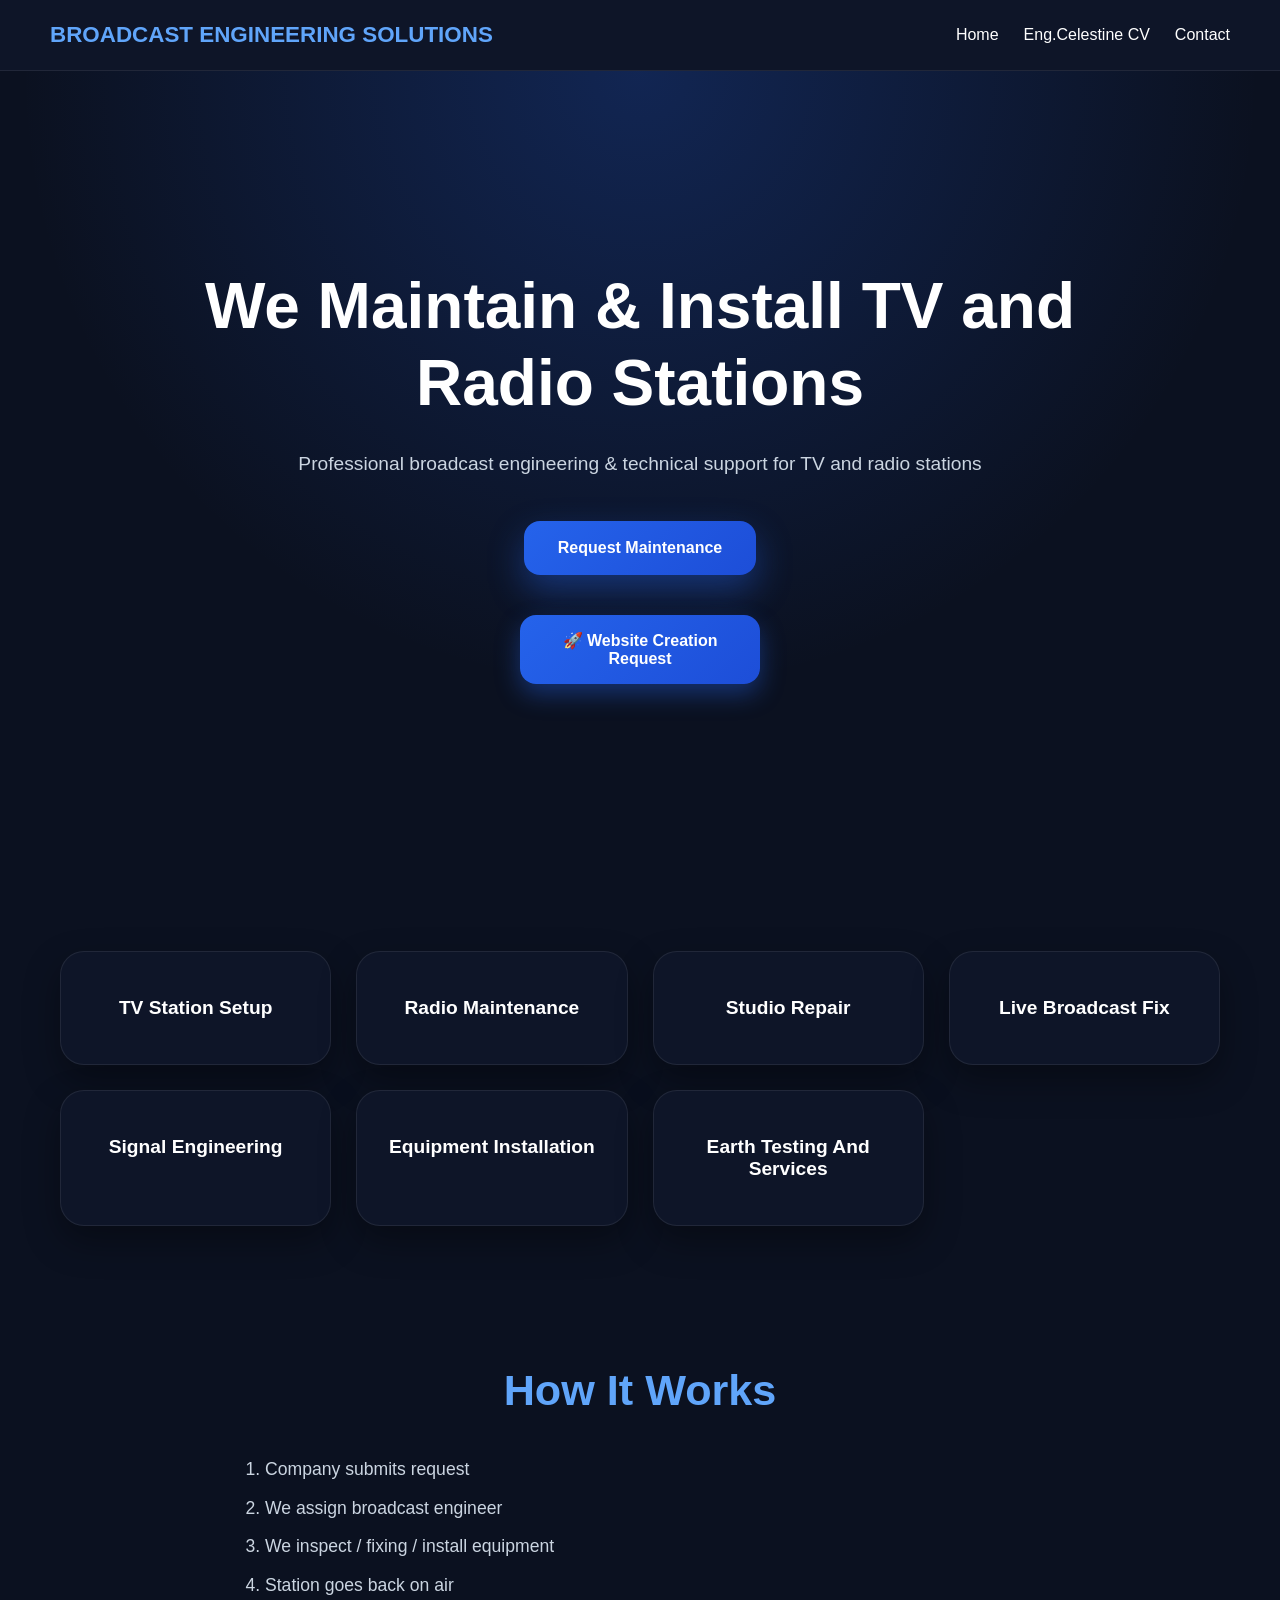
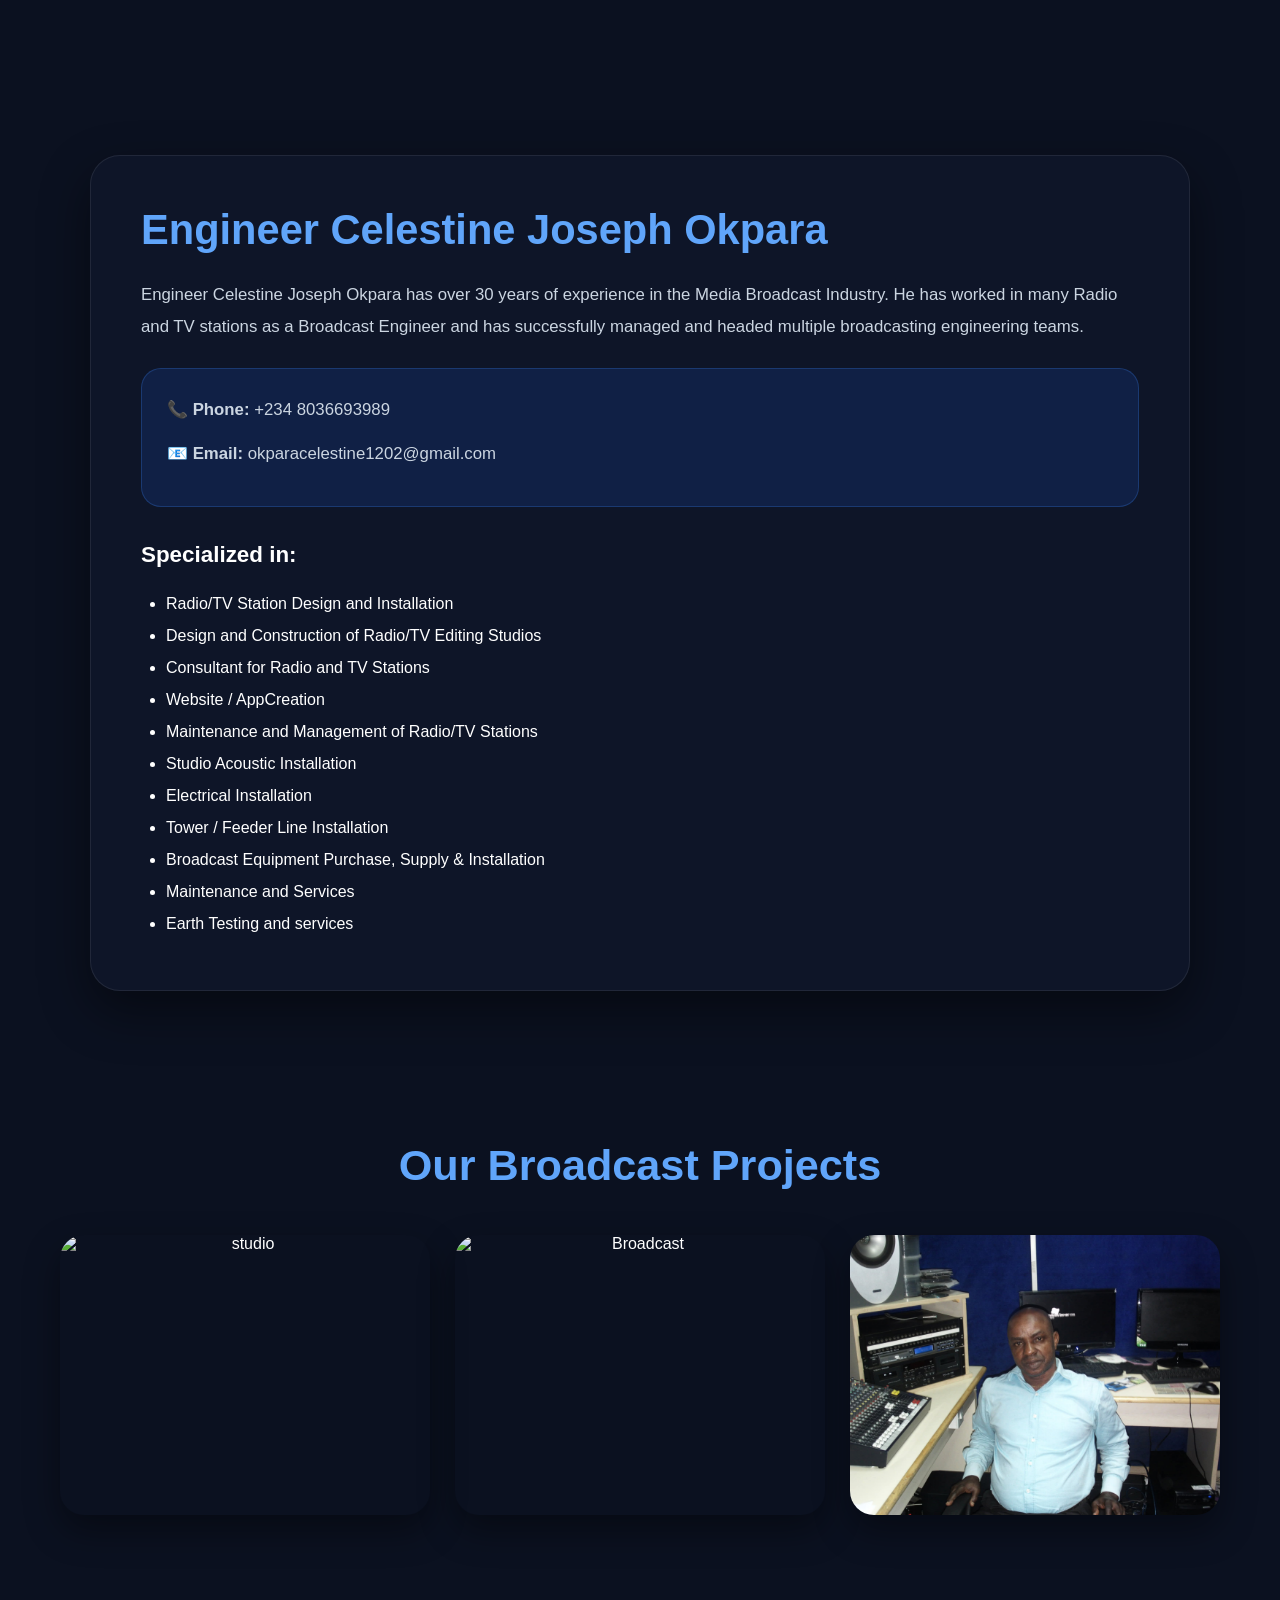
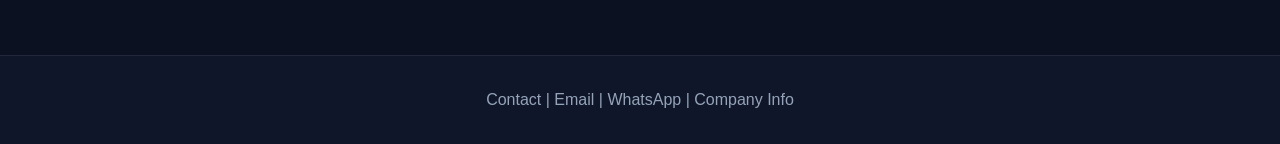
==== commit 28095005: "Update home.html" ====
--- a/BroadCast-App/home.html
+++ b/BroadCast-App/home.html
@@ -66,7 +66,7 @@
     <ol>
       <li>Company submits request</li>
       <li>We assign broadcast engineer</li>
-      <li>We inspect / fix / install equipment</li>
+      <li>We inspect / fixing / install equipment</li>
       <li>Station goes back on air</li>
     </ol>
 
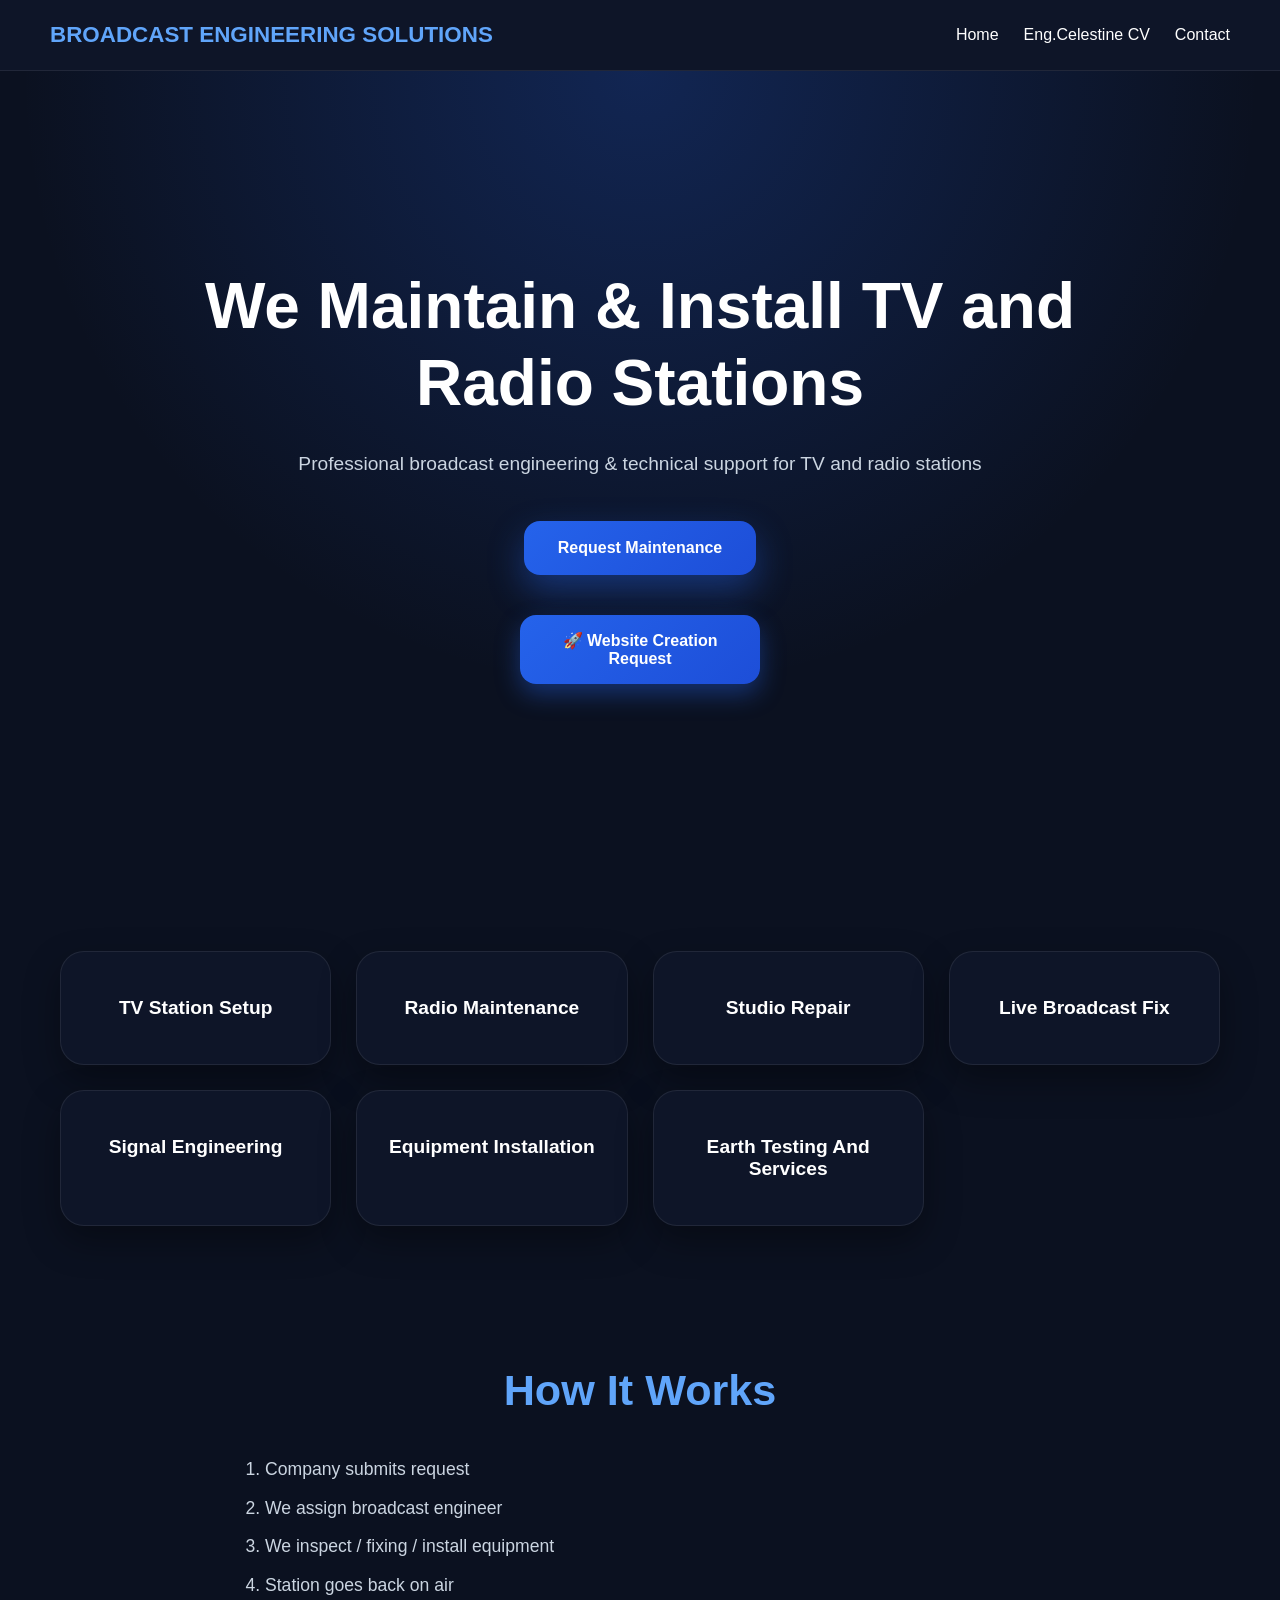
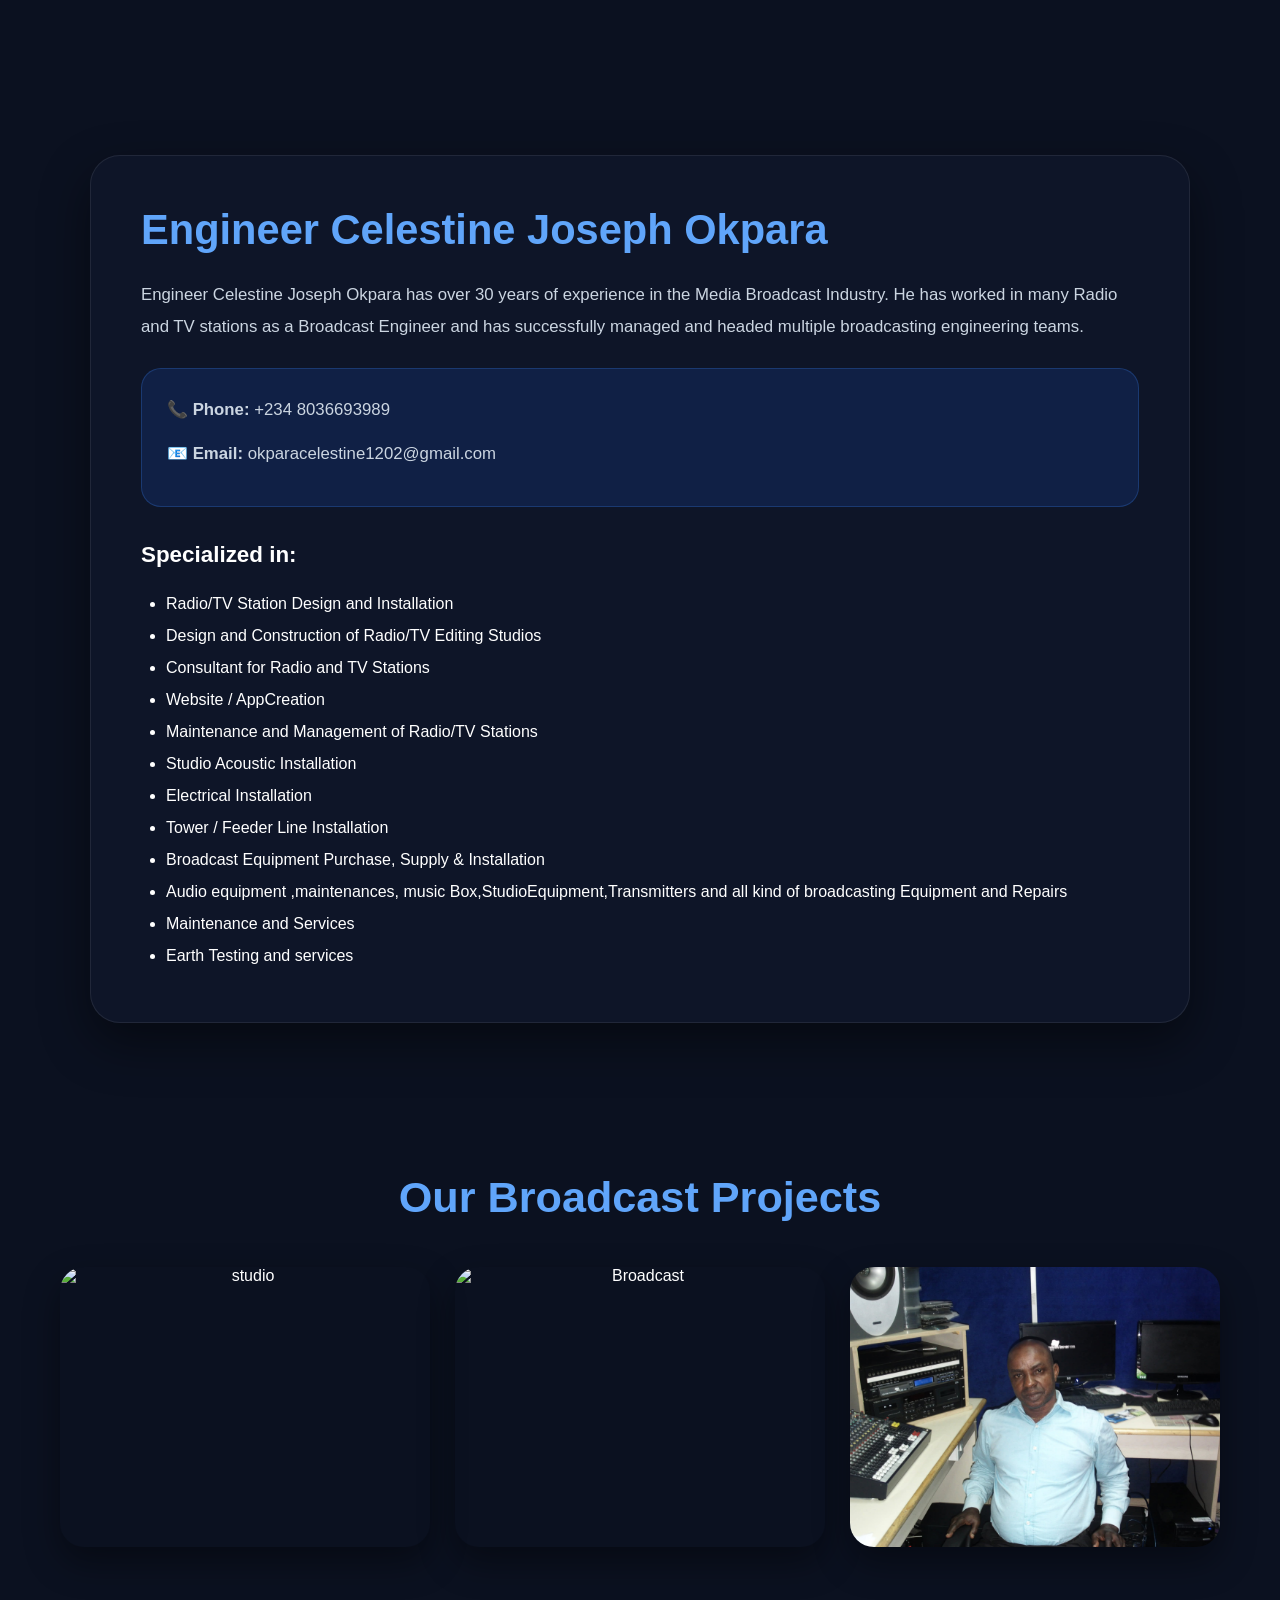
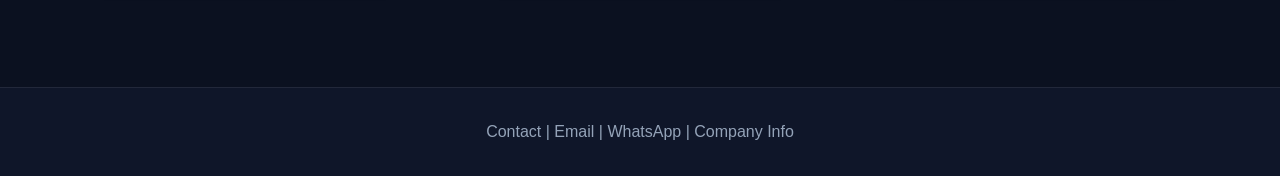
==== commit 6c69a430: "Update home.html" ====
--- a/BroadCast-App/home.html
+++ b/BroadCast-App/home.html
@@ -103,6 +103,7 @@
       <li>Electrical Installation</li>
       <li>Tower / Feeder Line Installation</li>
       <li>Broadcast Equipment Purchase, Supply & Installation</li>
+      <li>Audio equipment ,maintenances, music Box,StudioEquipment,Transmitters and all kind of broadcasting Equipment and Repairs</li>
       <li>Maintenance and Services</li>
      
       <li>Earth Testing and services</li>
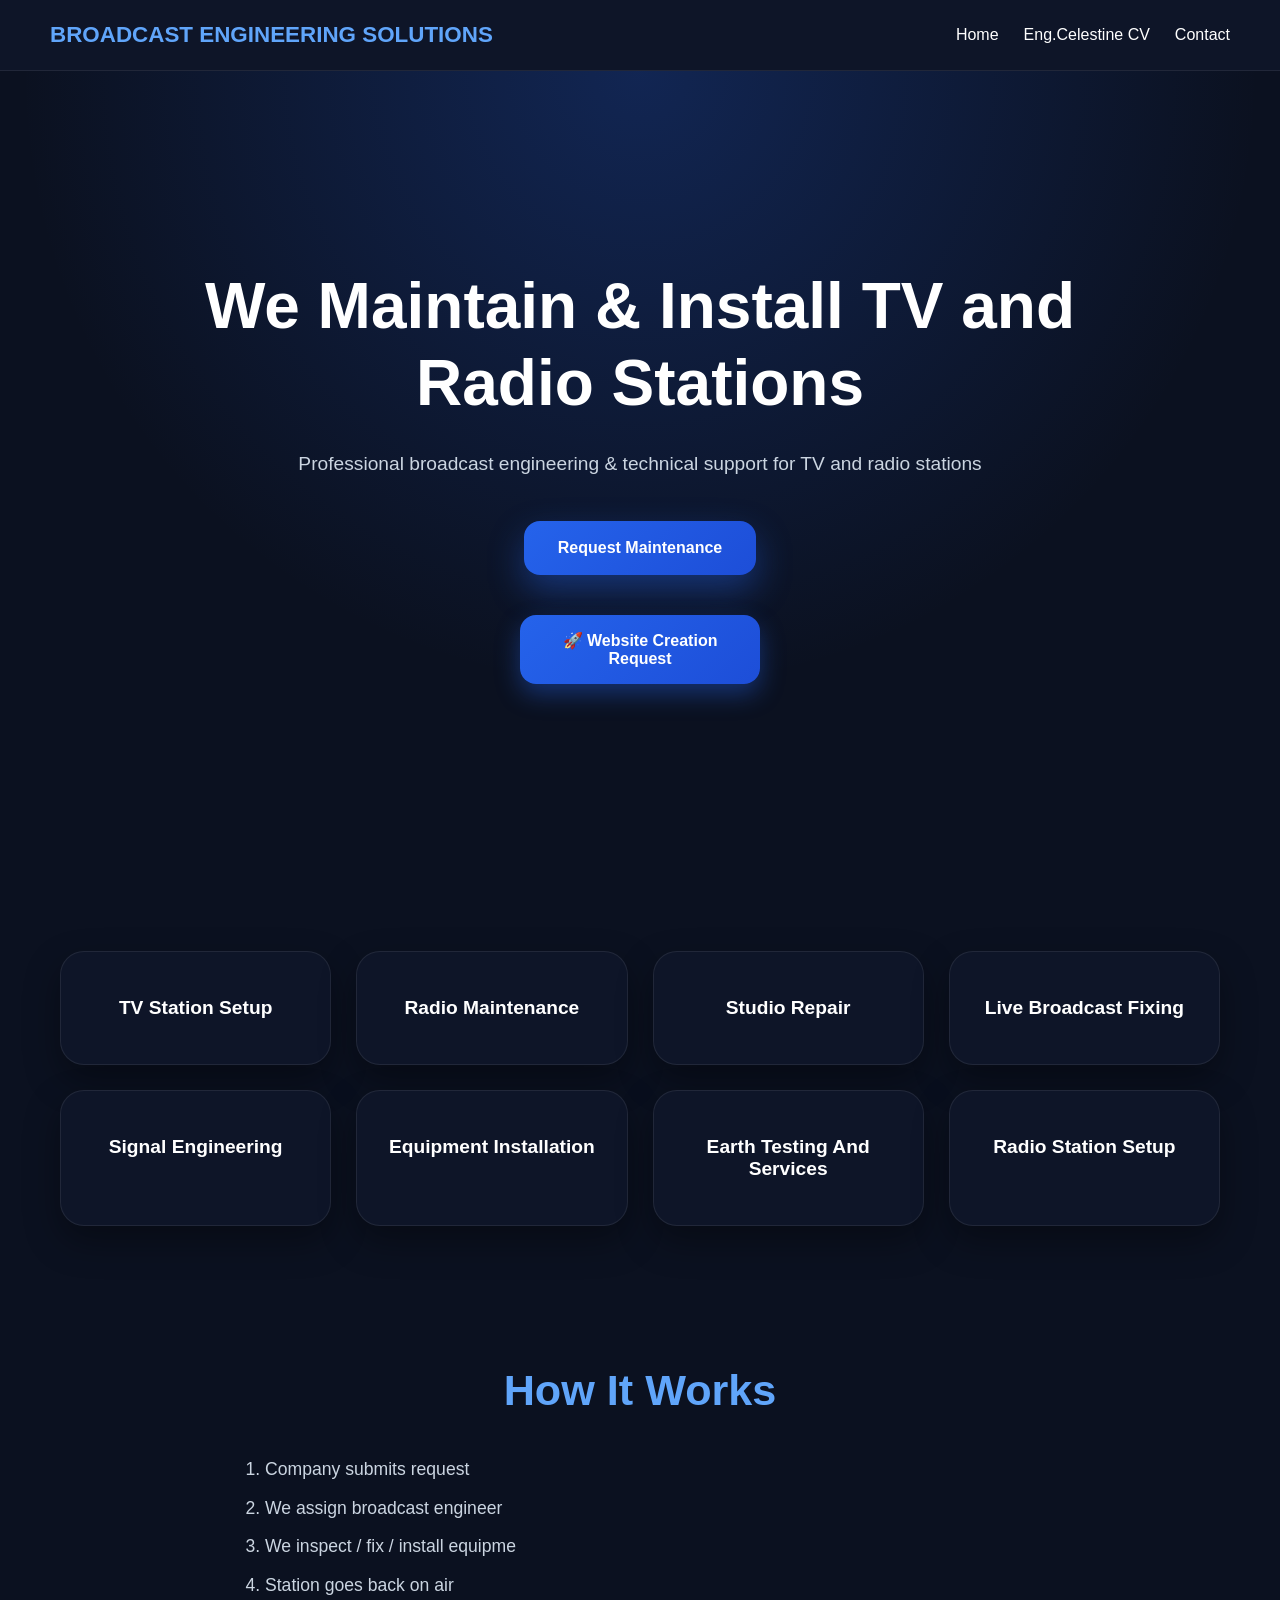
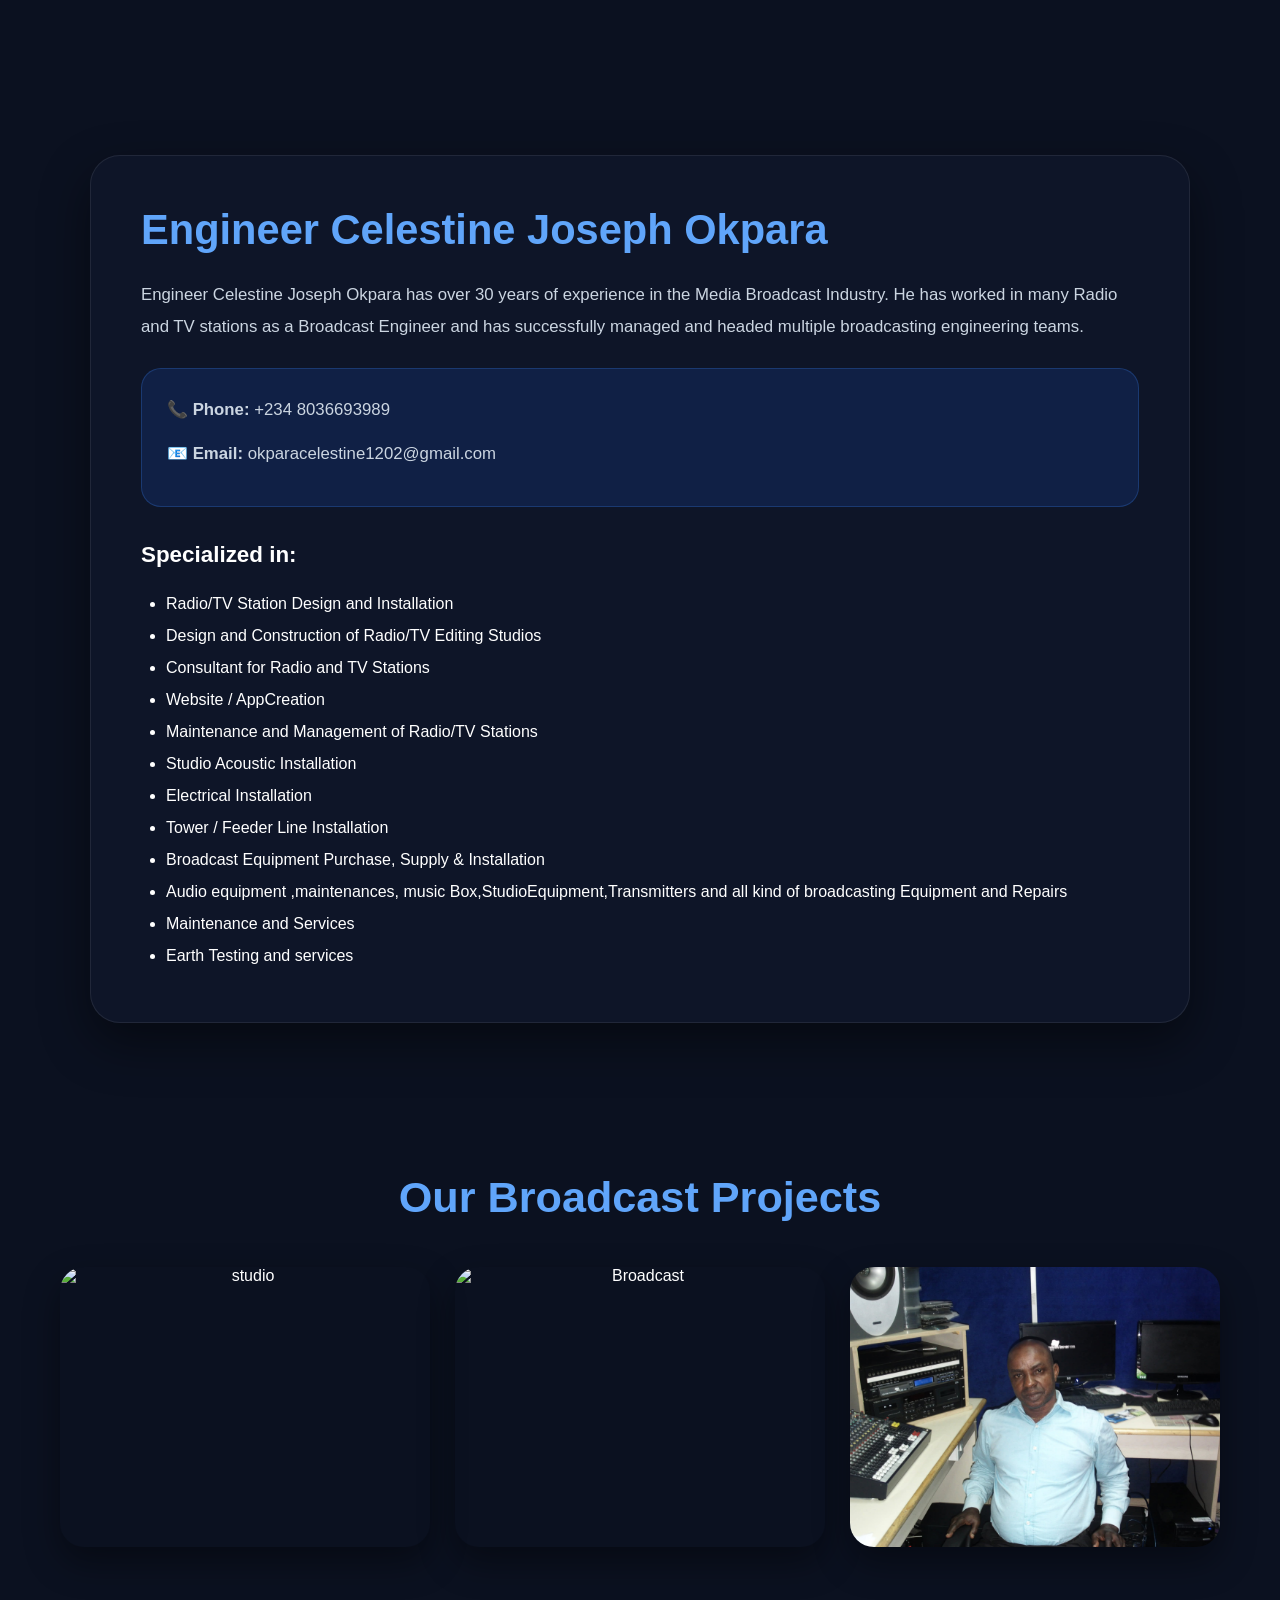
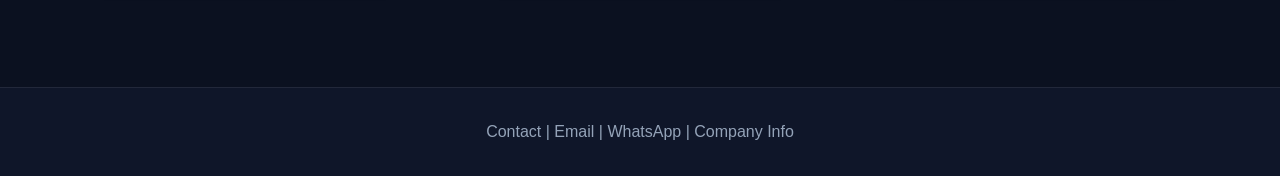
==== commit a8b13d8c: "Update home.html" ====
--- a/BroadCast-App/home.html
+++ b/BroadCast-App/home.html
@@ -51,10 +51,11 @@
     <div class="card">TV Station Setup</div>
     <div class="card">Radio Maintenance</div>
     <div class="card">Studio Repair</div>
-    <div class="card">Live Broadcast Fix</div>
+    <div class="card">Live Broadcast Fixing</div>
     <div class="card">Signal Engineering</div>
     <div class="card">Equipment Installation</div>
     <div class="card">Earth Testing And Services</div>
+    <div class="card">Radio Station Setup</div>
 
   </section>
 
@@ -66,7 +67,7 @@
     <ol>
       <li>Company submits request</li>
       <li>We assign broadcast engineer</li>
-      <li>We inspect / fixing / install equipment</li>
+      <li>We inspect / fix / install equipme</li>
       <li>Station goes back on air</li>
     </ol>
 
